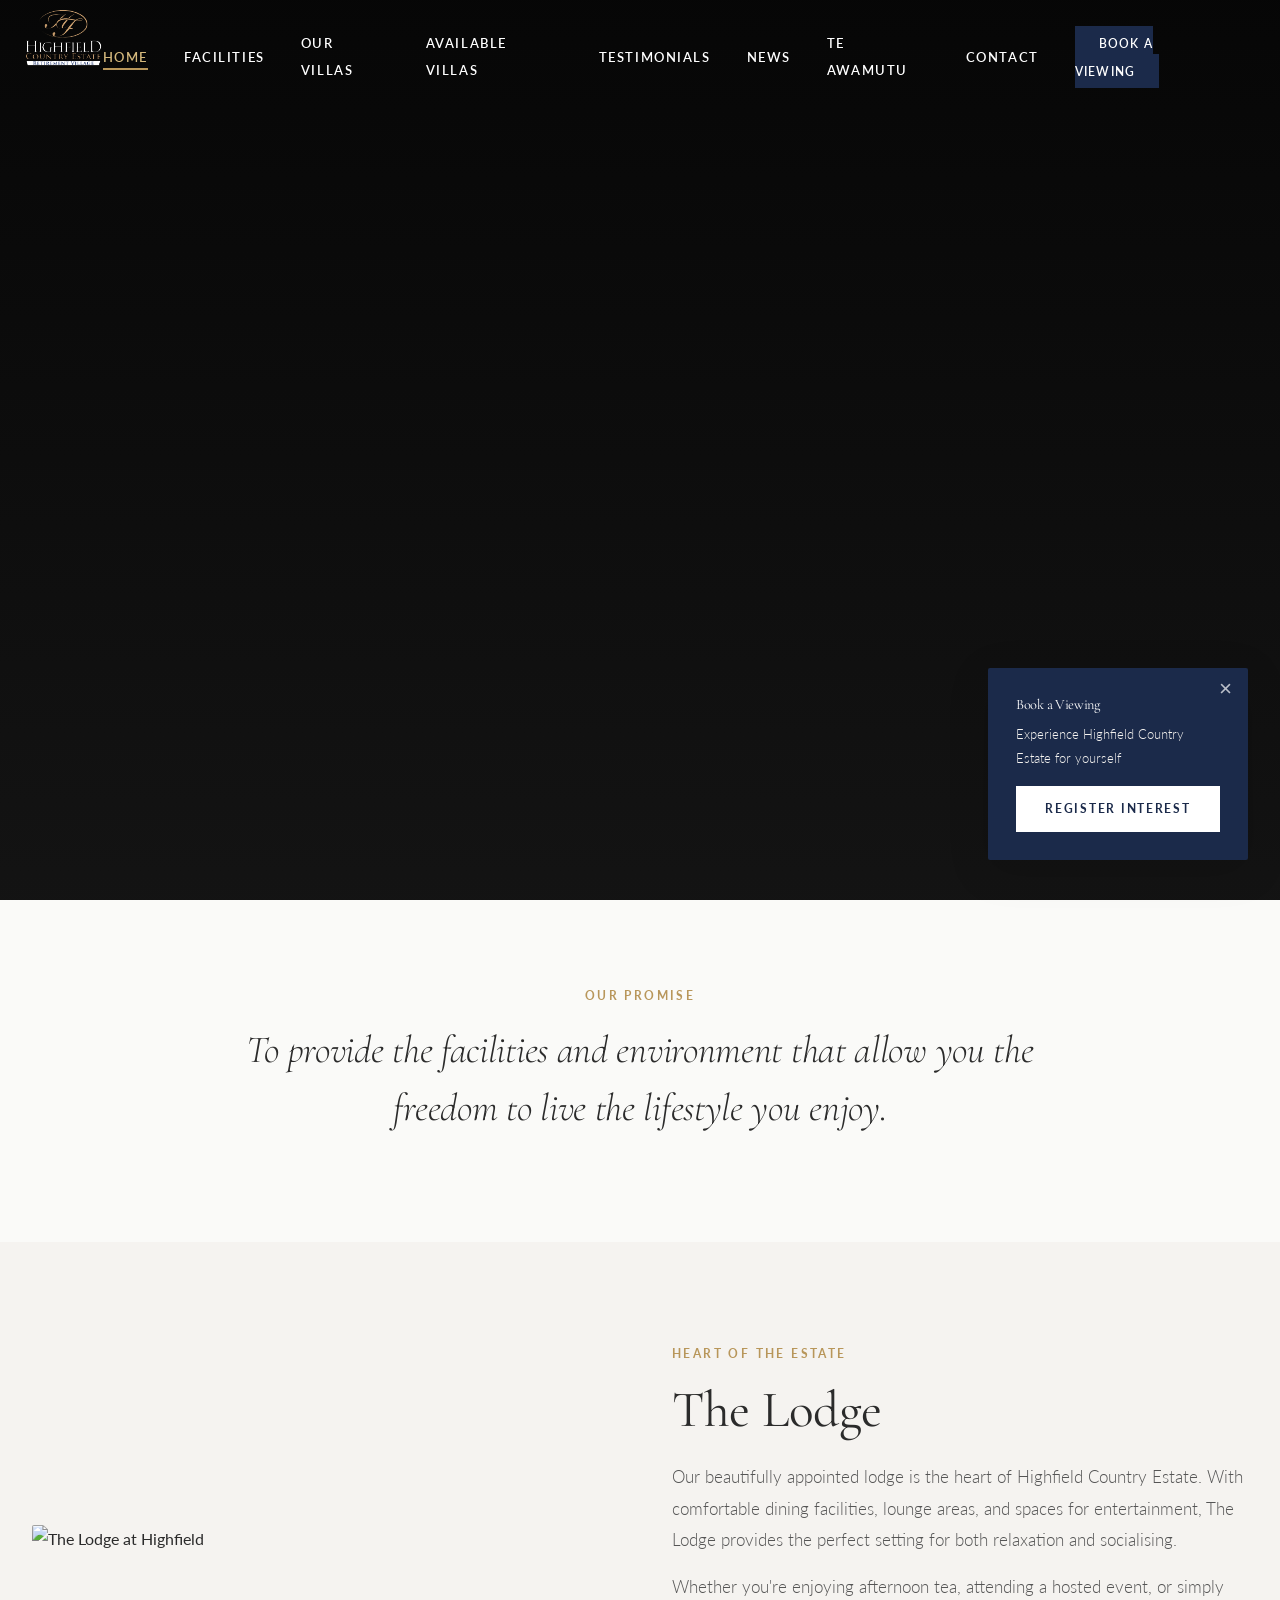
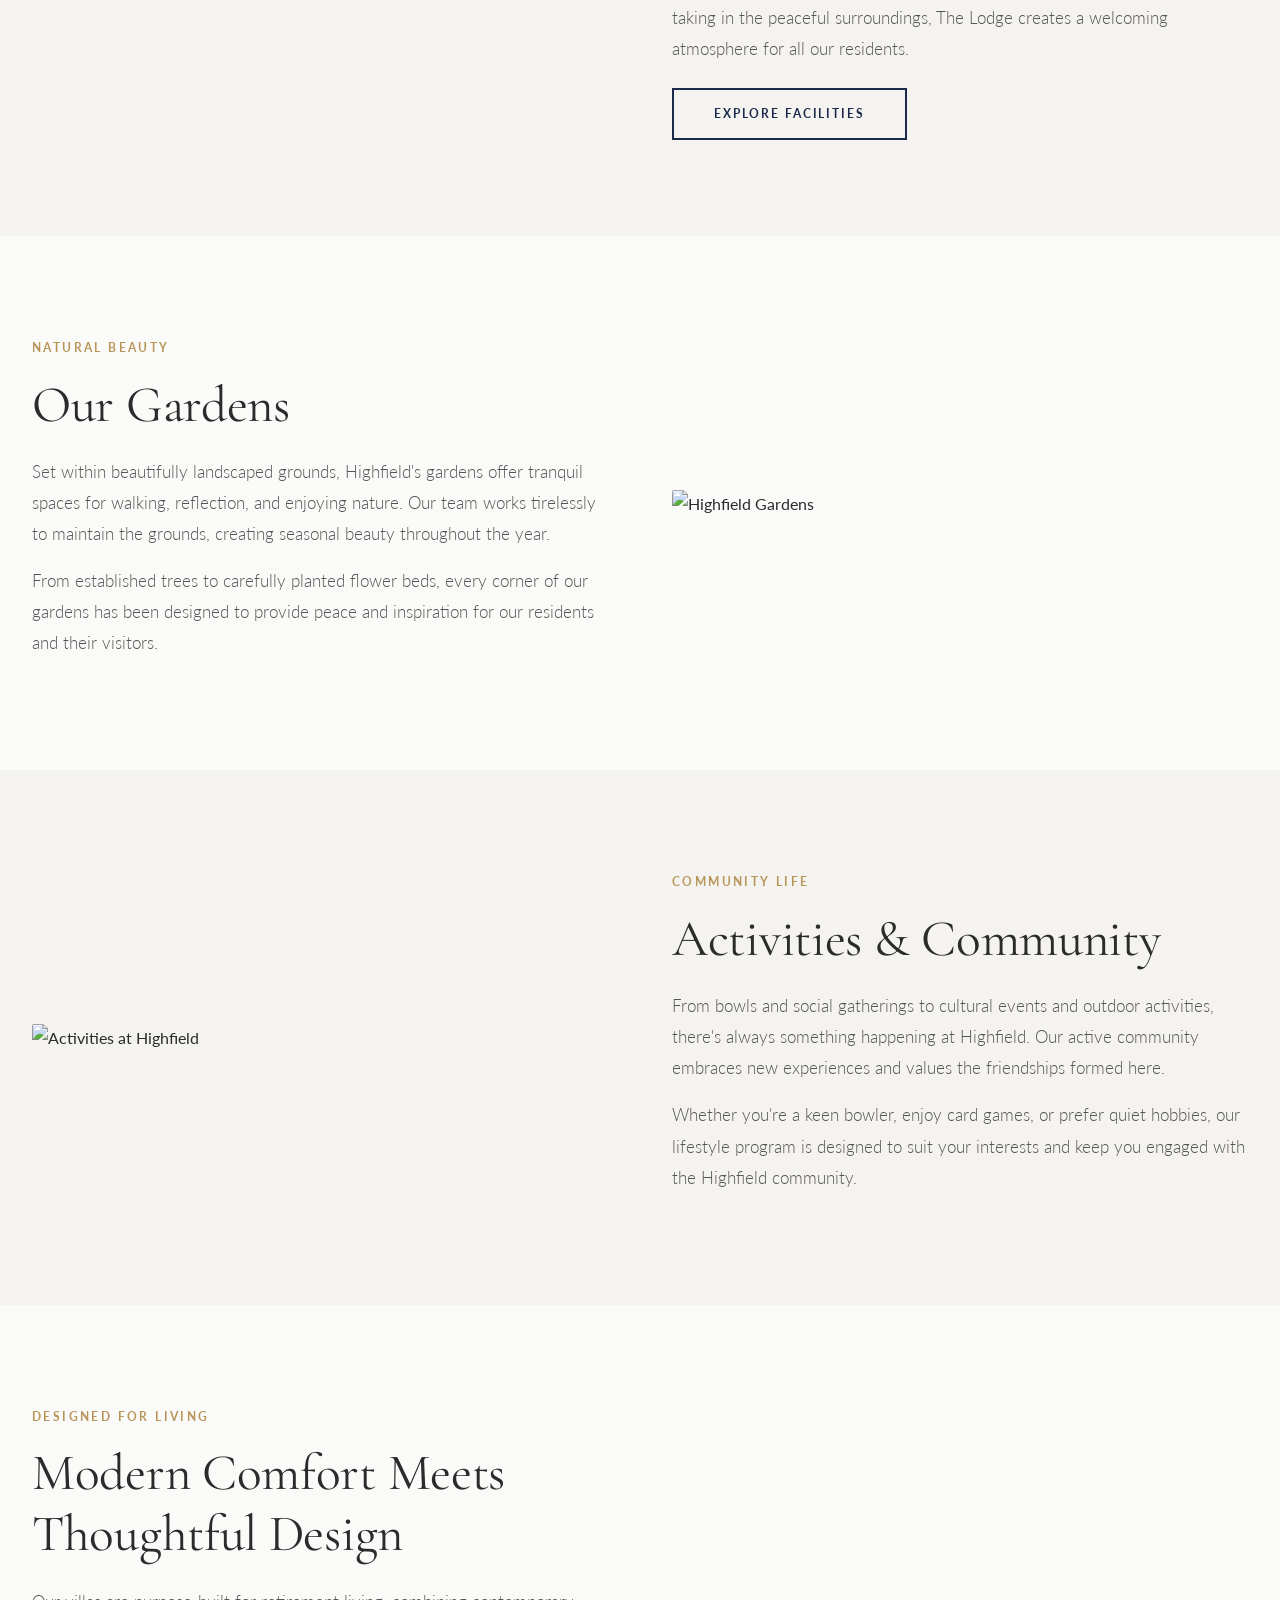
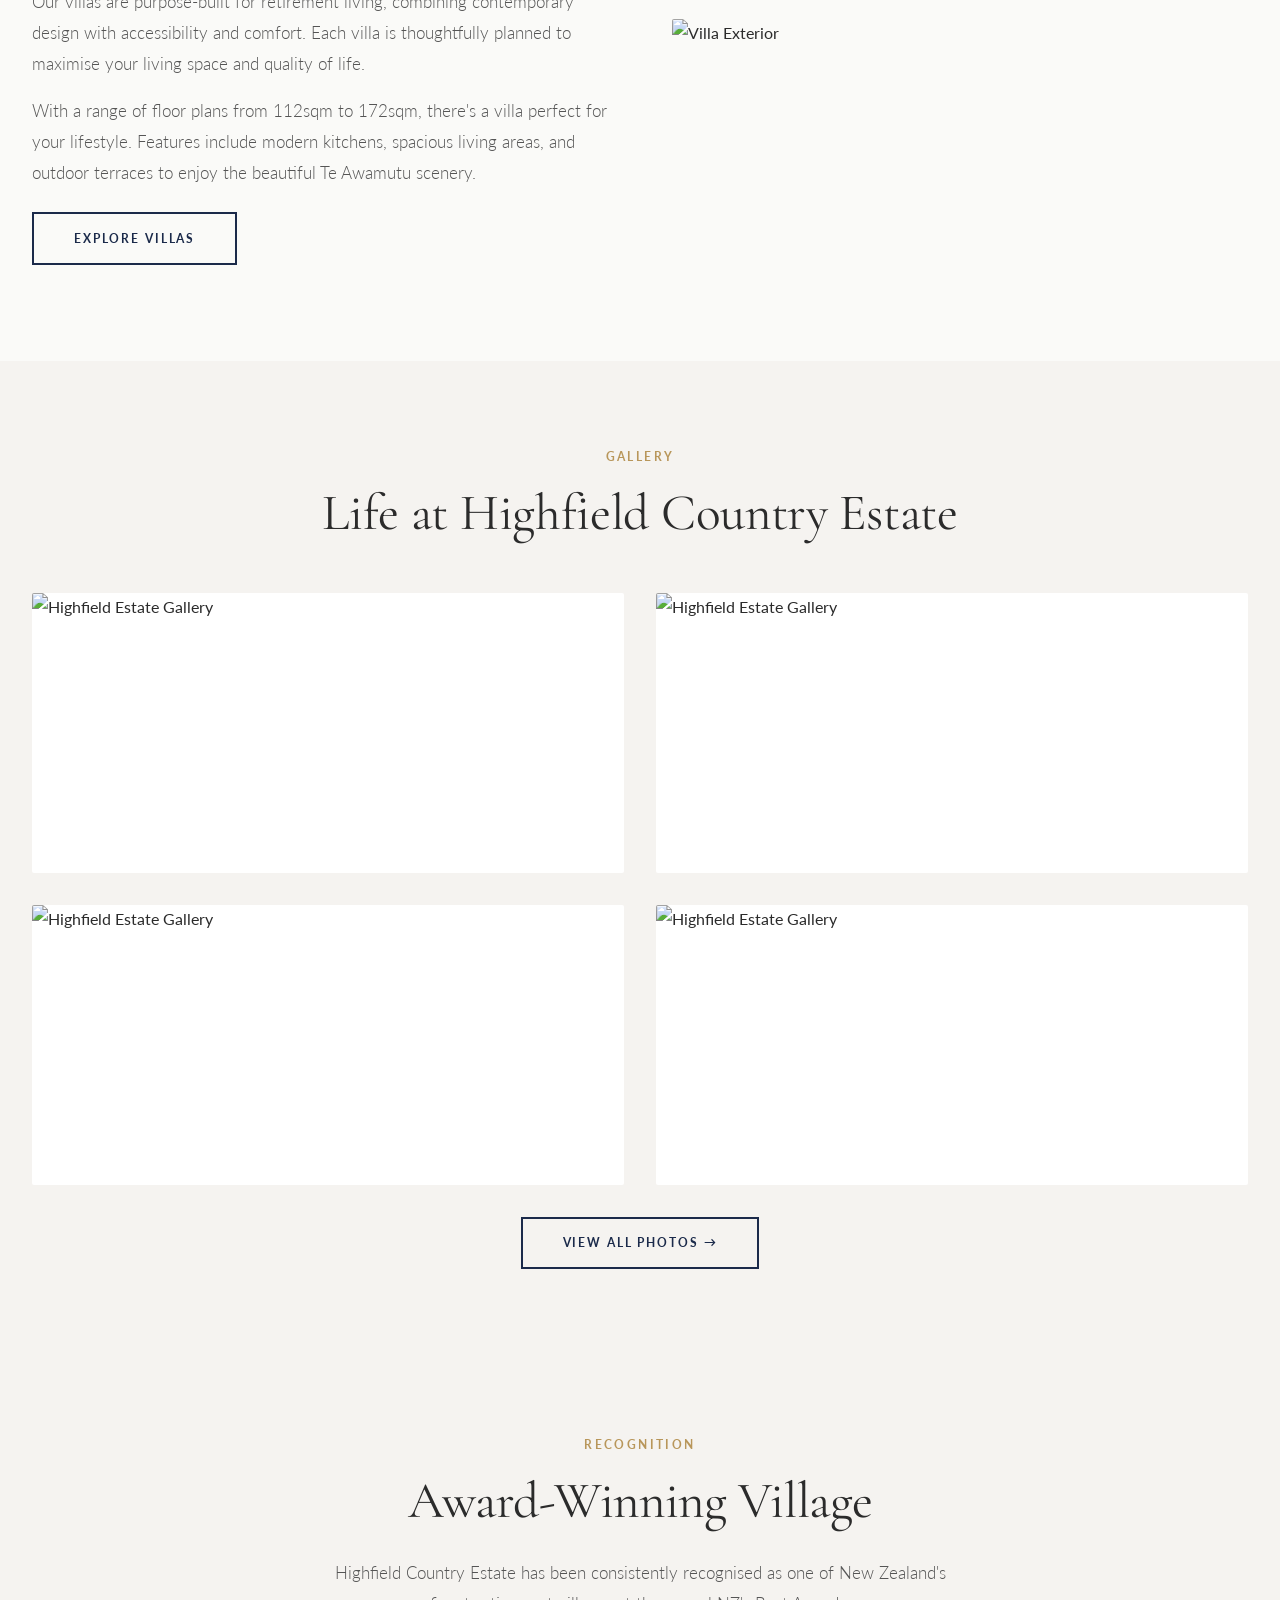
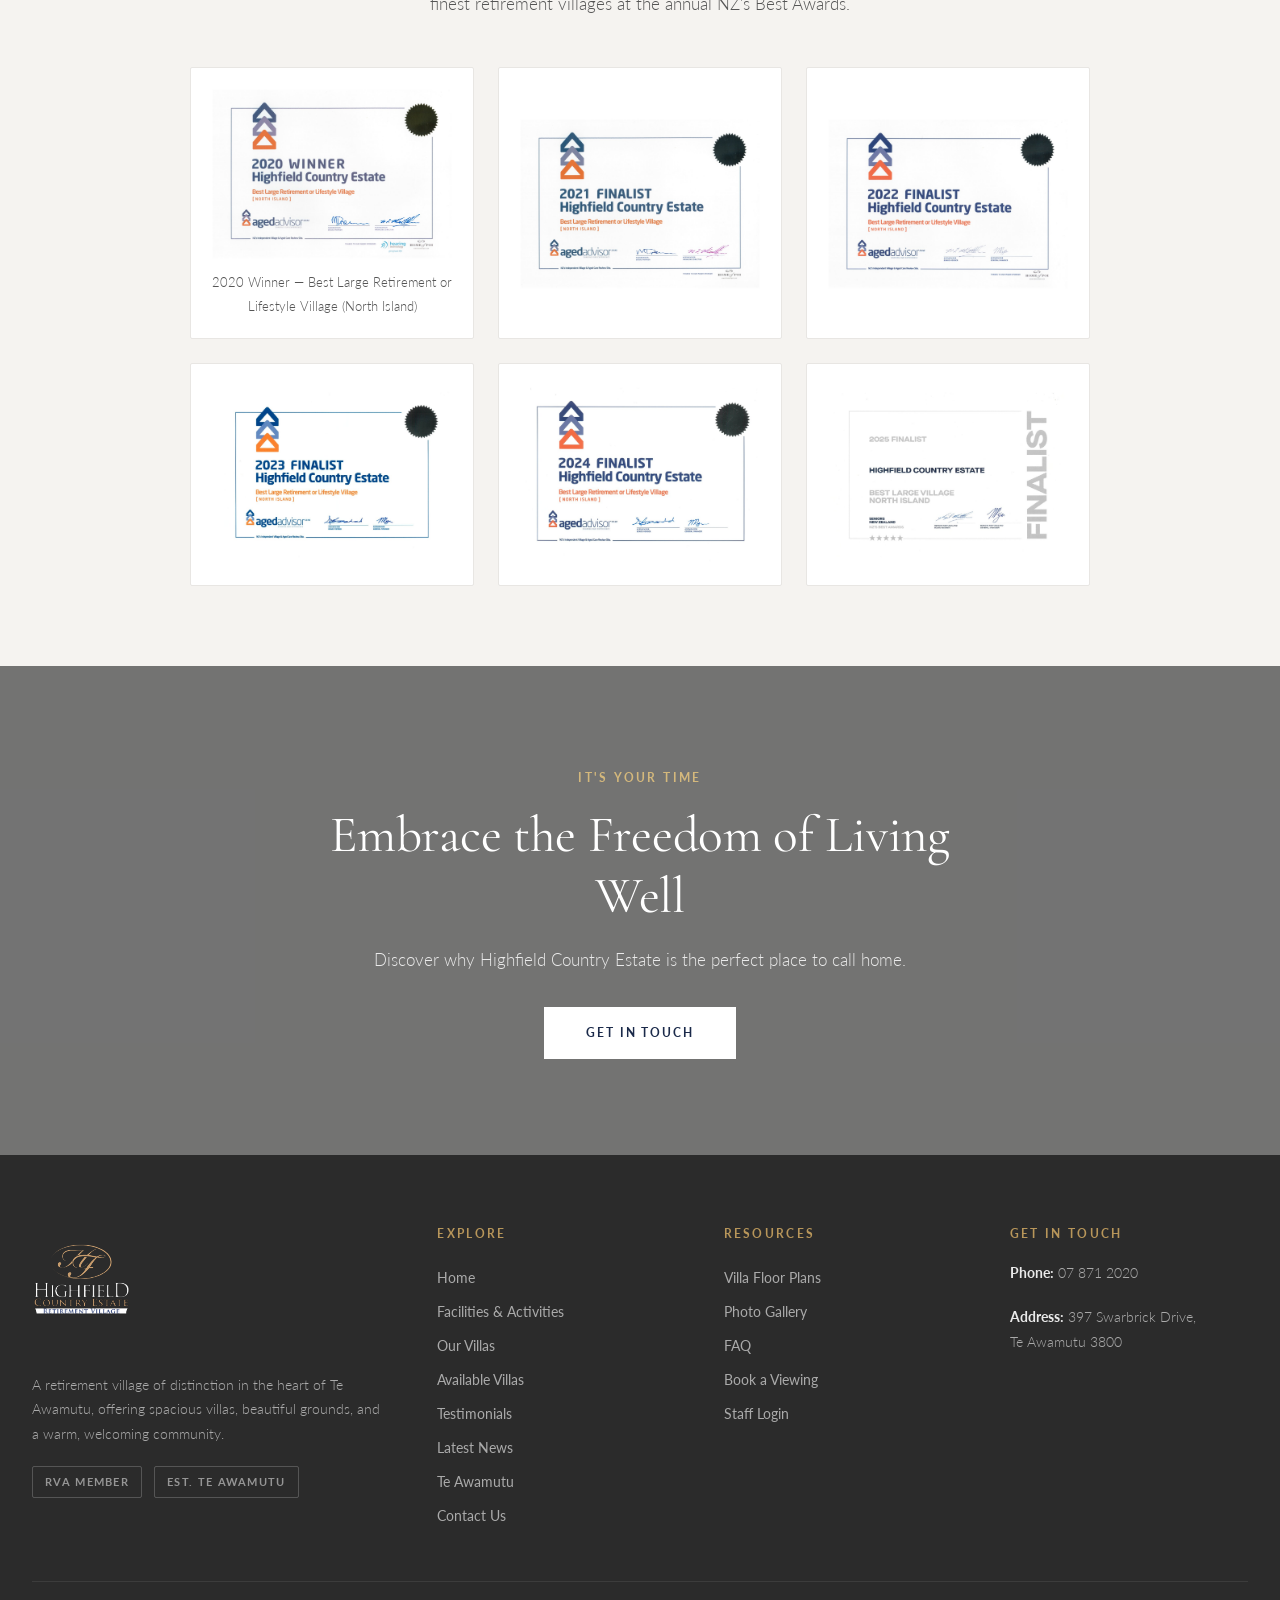
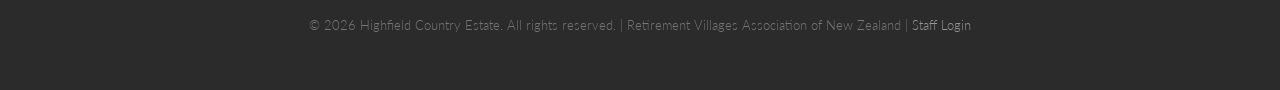
==== index.html @ c6c20c53 "Add files via upload" ====
<!DOCTYPE html>
<html lang="en">
<head>
  <meta charset="UTF-8">
  <meta name="viewport" content="width=device-width, initial-scale=1.0">
  <title>Highfield Country Estate — Retirement Living in Te Awamutu</title>
  <meta name="description" content="Discover your freedom at Highfield Country Estate, a luxurious retirement village in Te Awamutu, New Zealand.">
  <link rel="preconnect" href="https://fonts.googleapis.com">
  <link href="https://fonts.googleapis.com/css2?family=Cormorant+Garamond:ital,wght@0,300;0,400;0,500;0,600;0,700;1,300;1,400;1,500&family=Lato:wght@300;400;600;700&display=swap" rel="stylesheet">
  <link rel="stylesheet" href="css/style.css">
  <link rel="icon" type="image/png" href="https://d3e5t04pmhhh45.cloudfront.net/logos/968/dark.v20250306110235.png">
  <style>
    /* ---- Hero text: smooth fade-in at 12s ---- */
    .hero-content { opacity: 0; transform: translateY(24px); transition: opacity 1.5s ease-out, transform 1.5s ease-out; }
    .hero-content.visible { opacity: 1; transform: translateY(0); }
    /* Kill child animations so they don't override the parent fade */
    .hero h1, .hero .subtitle, .hero .section-label { animation: none !important; opacity: 1 !important; }
  </style>
</head>
<body>

  <!-- ===== HEADER ===== -->
  <header class="site-header" id="header">
    <div class="header-inner">
      <a href="index.html" class="logo">
        <img src="images/logo.svg" alt="Highfield Country Estate" style="height: 80px; width: auto; display: block; background: transparent;">
      </a>
      <button class="nav-toggle" id="navToggle" aria-label="Toggle navigation">
        <span></span><span></span><span></span>
      </button>
      <nav class="main-nav" id="mainNav">
        <ul>
          <li><a href="index.html" class="active">Home</a></li>
          <li><a href="facilities.html">Facilities</a></li>
          <li><a href="villas.html">Our Villas</a></li>
          <li><a href="available-villas.html">Available Villas</a></li>
          <li><a href="testimonials.html">Testimonials</a></li>
          <li><a href="news.html">News</a></li>
          <li><a href="te-awamutu.html">Te Awamutu</a></li>
          <li><a href="contact.html">Contact</a></li>
          <li><a href="contact.html" class="nav-cta">Book a Viewing</a></li>
        </ul>
      </nav>
    </div>
  </header>

  <!-- ===== HERO WITH VIMEO VIDEO ===== -->
  <section class="hero">
    <div class="hero-video-container">
      <iframe src="https://player.vimeo.com/video/844796980?h=5c3e5e5c5e&autoplay=1&loop=1&autopause=0&background=1&muted=1" allow="autoplay; fullscreen; picture-in-picture" allowfullscreen></iframe>
    </div>
    <div class="hero-content">
      <span class="section-label" style="color: var(--gold-light);">Te Awamutu, New Zealand</span>
      <h1 data-edit="index.heroTitle">The Freedom of Living Well</h1>
      <p class="subtitle" data-edit="index.heroTagline">Highfield Country Estate</p>
    </div>
  </section>

  <!-- ===== MISSION STATEMENT ===== -->
  <section class="section-white" style="padding: 5rem 0;">
    <div class="container-tight">
      <div class="text-center">
        <span class="section-label">Our Promise</span>
        <h2 class="section-title centered" style="font-style: italic; font-weight: 300; font-size: clamp(1.6rem, 3.5vw, 2.4rem); line-height: 1.5;" data-edit="index.heading1">
          To provide the facilities and environment that allow you the freedom to live the lifestyle you enjoy.
        </h2>
      </div>
    </div>
  </section>

  <!-- ===== THE LODGE ===== -->
  <section class="section-cream">
    <div class="container">
      <div class="feature-pair">
        <div class="feature-image">
          <img src="https://rocketspark.pictures/CF-a0fada23-c4d1-42cc-8fb0-dce01296a823/fit=cover,gravity=auto,width=800,height=600,sharpen=1.00/edc7ed4045e20cb7578a1e4f7e120535.jpg" alt="The Lodge at Highfield">
        </div>
        <div class="feature-text">
          <span class="section-label">Heart of the Estate</span>
          <h2 data-edit="index.heading2">The Lodge</h2>
          <p data-edit="index.para1">Our beautifully appointed lodge is the heart of Highfield Country Estate. With comfortable dining facilities, lounge areas, and spaces for entertainment, The Lodge provides the perfect setting for both relaxation and socialising.</p>
          <p data-edit="index.para2">Whether you're enjoying afternoon tea, attending a hosted event, or simply taking in the peaceful surroundings, The Lodge creates a welcoming atmosphere for all our residents.</p>
          <a href="facilities.html" class="btn btn-outline" style="margin-top: 0.5rem;">Explore Facilities</a>
        </div>
      </div>
    </div>
  </section>

  <!-- ===== GARDENS ===== -->
  <section class="section-white">
    <div class="container">
      <div class="feature-pair reverse">
        <div class="feature-image">
          <img src="https://rocketspark.pictures/CF-a0fada37-031a-4834-889f-451ecf7b7749/fit=cover,gravity=auto,width=800,height=600,sharpen=1.00/ab5c65bf96ad320dcb6ba3081ab6c932.jpg" alt="Highfield Gardens">
        </div>
        <div class="feature-text">
          <span class="section-label">Natural Beauty</span>
          <h2 data-edit="index.heading3">Our Gardens</h2>
          <p data-edit="index.para3">Set within beautifully landscaped grounds, Highfield's gardens offer tranquil spaces for walking, reflection, and enjoying nature. Our team works tirelessly to maintain the grounds, creating seasonal beauty throughout the year.</p>
          <p data-edit="index.para4">From established trees to carefully planted flower beds, every corner of our gardens has been designed to provide peace and inspiration for our residents and their visitors.</p>
        </div>
      </div>
    </div>
  </section>

  <!-- ===== ACTIVITIES ===== -->
  <section class="section-cream">
    <div class="container">
      <div class="feature-pair">
        <div class="feature-image">
          <img src="https://rocketspark.pictures/CF-a0fada29-d780-4fbc-a0b5-84eb070a6fa5/fit=cover,gravity=auto,width=800,height=600,sharpen=1.00/7f3175b26575e67864157240330cb873.jpg" alt="Activities at Highfield">
        </div>
        <div class="feature-text">
          <span class="section-label">Community Life</span>
          <h2 data-edit="index.heading4">Activities &amp; Community</h2>
          <p data-edit="index.para5">From bowls and social gatherings to cultural events and outdoor activities, there's always something happening at Highfield. Our active community embraces new experiences and values the friendships formed here.</p>
          <p data-edit="index.para6">Whether you're a keen bowler, enjoy card games, or prefer quiet hobbies, our lifestyle program is designed to suit your interests and keep you engaged with the Highfield community.</p>
        </div>
      </div>
    </div>
  </section>

  <!-- ===== VILLAS SHOWCASE ===== -->
  <section class="section-white">
    <div class="container">
      <div class="feature-pair reverse">
        <div class="feature-image">
          <img src="https://rocketspark.pictures/CF-a0fada14-8223-42e5-90b7-cc4ac67b92ac/fit=cover,gravity=auto,width=800,height=600,sharpen=1.00/c8ad95cf41478bdef92317811186634d.jpg" alt="Villa Exterior">
        </div>
        <div class="feature-text">
          <span class="section-label">Designed for Living</span>
          <h2 data-edit="index.heading5">Modern Comfort Meets Thoughtful Design</h2>
          <p data-edit="index.para7">Our villas are purpose-built for retirement living, combining contemporary design with accessibility and comfort. Each villa is thoughtfully planned to maximise your living space and quality of life.</p>
          <p data-edit="index.para8">With a range of floor plans from 112sqm to 172sqm, there's a villa perfect for your lifestyle. Features include modern kitchens, spacious living areas, and outdoor terraces to enjoy the beautiful Te Awamutu scenery.</p>
          <a href="villas.html" class="btn btn-outline" style="margin-top: 0.5rem;">Explore Villas</a>
        </div>
      </div>
    </div>
  </section>

  <!-- ===== GALLERY ===== -->
  <section class="section-cream">
    <div class="container">
      <div class="text-center" style="margin-bottom: 3rem;">
        <span class="section-label">Gallery</span>
        <h2 class="section-title centered" data-edit="index.heading6">Life at Highfield Country Estate</h2>
      </div>
      <div class="grid grid-2">
        <div class="grid-card">
          <img src="https://rocketspark.pictures/CF-a0fada1e-2b29-4f26-a1e4-b51cb29b3406/fit=cover,gravity=auto,width=1600,height=900,sharpen=1.00/17904c80bee8ea301909bb1b33410ad9.jpg" alt="Highfield Estate Gallery">
        </div>
        <div class="grid-card">
          <img src="https://rocketspark.pictures/CF-a0fada1f-905d-4dff-965c-179766e7de4b/fit=cover,gravity=auto,width=1600,height=900,sharpen=1.00/9078ade1f610ec90c364ad7da40259dc.jpg" alt="Highfield Estate Gallery">
        </div>
        <div class="grid-card">
          <img src="https://rocketspark.pictures/CF-a0fada21-38b5-4422-8904-c9c498edcbc9/fit=cover,gravity=auto,width=1600,height=900,sharpen=1.00/1a5025eb36b0789d0f4267bba2011afb.jpg" alt="Highfield Estate Gallery">
        </div>
        <div class="grid-card">
          <img src="https://rocketspark.pictures/CF-a0fada23-c4d1-42cc-8fb0-dce01296a823/fit=cover,gravity=auto,width=1600,height=900,sharpen=1.00/edc7ed4045e20cb7578a1e4f7e120535.jpg" alt="Highfield Estate Gallery">
        </div>
      </div>
      <div class="text-center" style="margin-top: 2rem;">
        <a href="gallery.html" class="btn btn-outline">View All Photos &rarr;</a>
      </div>
    </div>
  </section>

  <!-- ===== AWARDS ===== -->
  <section class="section-cream" style="padding: 5rem 0;">
    <div class="container">
      <div class="text-center" style="margin-bottom: 3rem;">
        <span class="section-label">Recognition</span>
        <h2 class="section-title centered" data-edit="index.heading7">Award-Winning Village</h2>
        <p style="max-width: 650px; margin: 0 auto;" data-edit="index.para9">Highfield Country Estate has been consistently recognised as one of New Zealand's finest retirement villages at the annual NZ's Best Awards.</p>
      </div>
      <div id="hf-awards" style="display: flex; flex-wrap: wrap; justify-content: center; align-items: stretch; gap: 1.5rem; max-width: 900px; margin: 0 auto;"></div>
    </div>
  </section>

  <!-- ===== CTA BANNER ===== -->
  <section class="cta-banner">
    <div class="cta-banner-bg" style="background-image: url('https://rocketspark.pictures/CF-a0fada1e-2b29-4f26-a1e4-b51cb29b3406/fit=cover,gravity=auto,width=1600,height=900,sharpen=1.00/17904c80bee8ea301909bb1b33410ad9.jpg');"></div>
    <div class="cta-banner-content">
      <span class="section-label" style="color: var(--gold-light);">It's Your Time</span>
      <h2 data-edit="index.heading8">Embrace the Freedom of Living Well</h2>
      <p data-edit="index.para10">Discover why Highfield Country Estate is the perfect place to call home.</p>
      <a href="contact.html" class="btn btn-light">Get in Touch</a>
    </div>
  </section>

  <!-- ===== FOOTER ===== -->
  <footer class="site-footer">
    <div class="container">
      <div class="footer-grid">
        <div class="footer-col">
          <div class="footer-logo">
            <a href="index.html"><img src="images/logo.svg" alt="Highfield Country Estate" style="height: 100px; width: auto; display: block; background: transparent; margin-bottom: 1rem;"></a>
          </div>
          <p data-edit="index.para11">A retirement village of distinction in the heart of Te Awamutu, offering spacious villas, beautiful grounds, and a warm, welcoming community.</p>
          <div class="footer-badges">
            <div class="footer-badge">RVA Member</div>
            <div class="footer-badge">Est. Te Awamutu</div>
          </div>
        </div>
        <div class="footer-col">
          <h4>Explore</h4>
          <a href="index.html">Home</a>
          <a href="facilities.html">Facilities &amp; Activities</a>
          <a href="villas.html">Our Villas</a>
          <a href="available-villas.html">Available Villas</a>
          <a href="testimonials.html">Testimonials</a>
          <a href="news.html">Latest News</a>
          <a href="te-awamutu.html">Te Awamutu</a>
          <a href="contact.html">Contact Us</a>
        </div>
        <div class="footer-col">
          <h4>Resources</h4>
          <a href="villas.html#floor-plans">Villa Floor Plans</a>
          <a href="gallery.html">Photo Gallery</a>
          <a href="contact.html#faq">FAQ</a>
          <a href="contact.html">Book a Viewing</a>
          <a href="staff-login.html">Staff Login</a>
        </div>
        <div class="footer-col">
          <h4>Get in Touch</h4>
          <p><strong style="color: rgba(255,255,255,0.9);">Phone:</strong> 07 871 2020</p>
          <p><strong style="color: rgba(255,255,255,0.9);">Address:</strong> 397 Swarbrick Drive,<br>Te Awamutu 3800</p>
        </div>
      </div>
      <div class="footer-bottom">
        <p>&copy; 2026 Highfield Country Estate. All rights reserved. | Retirement Villages Association of New Zealand | <a href="staff-login.html" style="color: rgba(255,255,255,0.5);">Staff Login</a></p>
      </div>
    </div>
  </footer>

  <!-- ===== STICKY SIDEBAR ===== -->
  <aside class="sticky-sidebar" id="stickySidebar">
    <button class="sidebar-close" onclick="document.getElementById('stickySidebar').style.display='none'" aria-label="Close">&times;</button>
    <h4>Book a Viewing</h4>
    <p data-edit="index.para12">Experience Highfield Country Estate for yourself</p>
    <a href="contact.html" class="btn btn-light">Register Interest</a>
  </aside>

  <script src="js/site-data.js"></script>
  <script src="js/cms.js"></script>
  <script src="https://player.vimeo.com/api/player.js"></script>
  <script>
    // Mobile nav toggle
    document.getElementById('navToggle').addEventListener('click', () => {
      document.getElementById('mainNav').classList.toggle('open');
    });

    // Reveal hero text after 12 seconds with smooth fade-in (after video logo fades)
    setTimeout(() => {
      document.querySelector('.hero-content').classList.add('visible');
    }, 12000);

    // Hero video: skip the glint at the start and slow playback for easier viewing
    (function () {
      var iframe = document.querySelector('.hero-video-container iframe');
      if (!iframe || typeof Vimeo === 'undefined') return;
      var player = new Vimeo.Player(iframe);
      var SKIP_TO = 3; // seconds — jumps past the glint at the start

      player.ready().then(function () {
        player.setCurrentTime(SKIP_TO).catch(function () {});
        // Slow the video down so scenes linger longer (0.7x speed)
        player.setPlaybackRate(0.7).catch(function () {});
      });

      // When the video loops back to the start, skip the glint again
      player.on('timeupdate', function (data) {
        if (data.seconds < SKIP_TO - 0.3) {
          player.setCurrentTime(SKIP_TO).catch(function () {});
        }
      });
    })();
  </script>
</body>
</html>
---- css/style.css ----
/* ====================================
   HIGHFIELD COUNTRY ESTATE
   Sanderson Group Aesthetic — Complete
   ==================================== */

@import url('https://fonts.googleapis.com/css2?family=Cormorant+Garamond:ital,wght@0,300;0,400;0,500;0,600;0,700;1,300;1,400;1,500&family=Lato:wght@300;400;600;700&display=swap');

/* ====================================
   ROOT VARIABLES
   ==================================== */
:root {
  /* Palette */
  --primary-green: #1B2A4A;
  --dark-green: #132038;
  --accent-green: #2C4070;
  --cream: #F5F3F0;
  --cream-dark: #E8E4DF;
  --off-white: #FAFAF8;
  --text-dark: #2B2B2B;
  --text-mid: #555;
  --text-light: #FFFFFF;
  --border-light: #E8E6E3;
  --gold: #B8965A;
  --gold-light: #D4B87C;

  /* Typography */
  --font-serif: 'Cormorant Garamond', Georgia, serif;
  --font-sans: 'Lato', 'Helvetica Neue', sans-serif;

  /* Spacing */
  --spacing-xs: 0.5rem;
  --spacing-sm: 1rem;
  --spacing-md: 2rem;
  --spacing-lg: 3rem;
  --spacing-xl: 4rem;
  --spacing-xxl: 6rem;

  /* Transitions */
  --transition: all 0.4s cubic-bezier(0.4, 0, 0.2, 1);
  --transition-fade: opacity 0.6s ease-out;
}

/* ====================================
   GLOBAL RESET
   ==================================== */
*, *::before, *::after {
  margin: 0;
  padding: 0;
  box-sizing: border-box;
}

html {
  scroll-behavior: smooth;
  font-size: 16px;
}

body {
  font-family: var(--font-sans);
  color: var(--text-dark);
  background-color: var(--off-white);
  line-height: 1.7;
  -webkit-font-smoothing: antialiased;
  -moz-osx-font-smoothing: grayscale;
  overflow-x: hidden;
}

img {
  max-width: 100%;
  height: auto;
  display: block;
}

/* ====================================
   TYPOGRAPHY
   ==================================== */
h1, h2, h3, h4, h5, h6 {
  font-family: var(--font-serif);
  font-weight: 400;
  line-height: 1.2;
  letter-spacing: -0.3px;
  color: var(--text-dark);
}

h1 { font-size: clamp(2.8rem, 7vw, 4.5rem); margin-bottom: 1rem; }
h2 { font-size: clamp(2rem, 5vw, 3.2rem); margin-bottom: 1rem; }
h3 { font-size: clamp(1.4rem, 3vw, 1.8rem); margin-bottom: 0.75rem; }
h4 { font-size: 1.1rem; margin-bottom: 0.5rem; }

p {
  font-size: 1.05rem;
  line-height: 1.85;
  margin-bottom: 1.25rem;
  font-weight: 300;
  color: var(--text-mid);
}

a {
  color: var(--primary-green);
  text-decoration: none;
  transition: var(--transition);
}

a:hover { opacity: 0.75; }

ul { list-style: none; }

/* ====================================
   LAYOUT
   ==================================== */
.container {
  max-width: 1300px;
  margin: 0 auto;
  padding: 0 2rem;
}

.container-tight {
  max-width: 860px;
  margin: 0 auto;
  padding: 0 2rem;
}

.text-center { text-align: center; }

/* ====================================
   SECTION LABELS & TITLES
   ==================================== */
.section-label {
  display: inline-block;
  font-family: var(--font-sans);
  font-size: 0.75rem;
  font-weight: 700;
  text-transform: uppercase;
  letter-spacing: 0.2em;
  color: var(--gold);
  margin-bottom: 1rem;
}

.section-title {
  font-family: var(--font-serif);
  font-weight: 400;
  line-height: 1.2;
  margin-bottom: 1.5rem;
}

.section-title.centered {
  text-align: center;
}

/* ====================================
   SECTION BACKGROUNDS
   ==================================== */
.section-white {
  background-color: var(--off-white);
  padding: 5rem 0;
}

.section-cream {
  background-color: var(--cream);
  padding: 5rem 0;
}

.section-green {
  background-color: var(--primary-green);
  padding: 5rem 0;
  color: var(--text-light);
}

.section-green h1, .section-green h2, .section-green h3, .section-green h4 {
  color: var(--text-light);
}

.section-green p { color: var(--cream); }

/* Legacy section classes */
.section { padding: var(--spacing-xxl) 0; }
.bg-green { background-color: var(--primary-green); color: var(--text-light); }
.bg-green h1, .bg-green h2, .bg-green h3 { color: var(--text-light); }
.bg-green p, .bg-green a { color: var(--cream); }
.bg-cream { background-color: var(--cream); }
.bg-white { background-color: var(--off-white); }

/* ====================================
   HEADER & NAVIGATION
   ==================================== */
.site-header {
  position: absolute;
  top: 0;
  left: 0;
  right: 0;
  z-index: 1000;
  background: transparent;
  border: none;
  outline: none;
  box-shadow: none;
}

.header-inner {
  max-width: 1400px;
  margin: 0 auto;
  display: flex;
  justify-content: space-between;
  align-items: flex-start;
  padding: 1rem 2.5rem;
}

/* Logo */
.site-header .logo {
  display: flex;
  align-items: center;
  gap: 0.75rem;
  text-decoration: none;
  max-width: none;
  margin-top: -1rem;
  margin-left: -1rem;
}

.site-header .logo-icon {
  width: 48px;
  height: 48px;
  object-fit: contain;
}

/* Header logo image: white on transparent header over dark hero */
.site-header .logo img {
  height: 150px;
  width: auto;
  display: block;
  background: transparent;
}

.logo-text h2 {
  font-family: var(--font-serif);
  font-size: 1.5rem;
  font-weight: 500;
  color: var(--text-dark);
  margin-bottom: 0;
  line-height: 1.1;
  letter-spacing: 0.5px;
}

.logo-text h2 {
  color: var(--text-dark);
}

.logo-text span {
  font-family: var(--font-sans);
  font-size: 0.65rem;
  font-weight: 600;
  text-transform: uppercase;
  letter-spacing: 0.25em;
  color: var(--gold);
}

/* Main Nav */
.main-nav {
  padding-top: 0.75rem;
}

.main-nav ul {
  display: flex;
  align-items: center;
  gap: 2.25rem;
  list-style: none;
}

.main-nav a {
  font-family: var(--font-sans);
  font-size: 0.82rem;
  font-weight: 600;
  text-transform: uppercase;
  letter-spacing: 0.12em;
  color: #fff;
  position: relative;
  padding-bottom: 2px;
}

.main-nav a::after {
  content: '';
  position: absolute;
  bottom: -3px;
  left: 0;
  width: 0;
  height: 1.5px;
  background: var(--gold);
  transition: width 0.3s ease;
}

.main-nav a:hover::after,
.main-nav a.active::after {
  width: 100%;
}

.main-nav a:hover { opacity: 1; color: var(--gold-light); }
.main-nav a.active { color: var(--gold-light); }

/* Nav CTA Button */
.nav-cta {
  background: var(--primary-green) !important;
  color: var(--text-light) !important;
  padding: 0.6rem 1.5rem !important;
  border-radius: 0 !important;
  letter-spacing: 0.1em !important;
  font-size: 0.75rem !important;
  transition: background 0.3s ease !important;
}

.nav-cta::after { display: none !important; }

.nav-cta:hover {
  background: var(--dark-green) !important;
  opacity: 1 !important;
}

/* Mobile Nav Toggle */
.nav-toggle {
  display: none;
  flex-direction: column;
  gap: 5px;
  background: none;
  border: none;
  cursor: pointer;
  padding: 4px;
  z-index: 1001;
}

.nav-toggle span {
  width: 22px;
  height: 2px;
  background: #fff;
  transition: var(--transition);
  display: block;
}

@media (max-width: 968px) {
  .nav-toggle { display: flex; }

  .main-nav {
    position: fixed;
    top: 0;
    right: 0;
    width: 100%;
    height: 100vh;
    background: rgba(255,255,255,0.98);
    backdrop-filter: blur(20px);
    transform: translateX(100%);
    transition: transform 0.4s cubic-bezier(0.4, 0, 0.2, 1);
    display: flex;
    align-items: center;
    justify-content: center;
  }

  .main-nav.open { transform: translateX(0); }

  .main-nav ul {
    flex-direction: column;
    gap: 2rem;
    text-align: center;
  }

  .main-nav a { font-size: 1.2rem; }

  .header-inner { padding: 1rem 1.5rem; }
}

/* ====================================
   HERO SECTION
   ==================================== */
.hero {
  position: relative;
  height: 100vh;
  min-height: 600px;
  background: #000;
  display: flex;
  align-items: center;
  justify-content: center;
  overflow: hidden;
  margin: 0;
  padding: 0;
  border: none;
  outline: none;
}

.hero-bg {
  position: absolute;
  inset: 0;
  background-size: cover;
  background-position: center;
  background-repeat: no-repeat;
}

.hero-bg::after {
  content: '';
  position: absolute;
  inset: 0;
  background: linear-gradient(
    to bottom,
    rgba(43, 43, 43, 0.25) 0%,
    rgba(43, 43, 43, 0.50) 100%
  );
}

.hero-content {
  position: relative;
  z-index: 10;
  text-align: center;
  color: var(--text-light);
  max-width: 900px;
  padding: 2rem;
}

.hero h1 {
  color: var(--text-light);
  font-size: clamp(2.8rem, 8vw, 5rem);
  margin-bottom: 0.75rem;
  animation: fadeInUp 0.8s ease-out 0.3s backwards;
}

.hero .subtitle {
  font-family: var(--font-sans);
  font-size: clamp(1.1rem, 2.5vw, 1.6rem);
  color: rgba(255,255,255,0.85);
  font-weight: 300;
  letter-spacing: 0.03em;
  animation: fadeInUp 0.8s ease-out 0.5s backwards;
}

.hero-tagline {
  font-family: var(--font-sans);
  font-size: clamp(1rem, 2vw, 1.3rem);
  color: rgba(255,255,255,0.8) !important;
  font-weight: 300;
  max-width: 600px;
  margin: 0.75rem auto 0;
}

/* Page hero (shorter, for subpages) */
.page-hero {
  height: 60vh;
  min-height: 420px;
}

.page-hero .section-label {
  color: var(--gold-light);
}

/* Hero video (homepage) */
.hero-video-container {
  position: absolute;
  inset: 0;
  z-index: 2;
}

.hero-video-container iframe {
  position: absolute;
  top: 50%;
  left: 50%;
  transform: translate(-50%, -50%);
  width: 177.78vh; /* 16:9 aspect ratio */
  height: 100vh;
  min-width: 100%;
  min-height: 100%;
  border: none;
}

.hero-video-container::after {
  content: '';
  position: absolute;
  inset: 0;
  background: linear-gradient(
    to bottom,
    rgba(43, 43, 43, 0.15) 0%,
    rgba(43, 43, 43, 0.45) 100%
  );
  pointer-events: none;
}

/* ====================================
   FEATURE SECTIONS (Image + Text pairs)
   ==================================== */
.feature-pair {
  display: grid;
  grid-template-columns: 1fr 1fr;
  gap: 4rem;
  align-items: center;
  margin-bottom: 4rem;
}

.feature-pair:last-child { margin-bottom: 0; }

.feature-pair.reverse .feature-image { order: 2; }
.feature-pair.reverse .feature-text { order: 1; }

.feature-image {
  position: relative;
  overflow: hidden;
  border-radius: 2px;
}

.feature-image img {
  width: 100%;
  height: auto;
  display: block;
  transition: transform 0.7s ease;
}

.feature-pair:hover .feature-image img {
  transform: scale(1.03);
}

.feature-text { padding: 1rem 0; }
.feature-text h2 { margin-bottom: 1.25rem; }
.feature-text p { margin-bottom: 1rem; }

@media (max-width: 968px) {
  .feature-pair {
    grid-template-columns: 1fr;
    gap: 2rem;
  }
  .feature-pair.reverse .feature-image,
  .feature-pair.reverse .feature-text { order: initial; }
}

/* ====================================
   GRID SYSTEM
   ==================================== */
.grid {
  display: grid;
  gap: 2rem;
}

.grid-2 { grid-template-columns: repeat(2, 1fr); }
.grid-3 { grid-template-columns: repeat(3, 1fr); }
.grid-4 { grid-template-columns: repeat(4, 1fr); }

.grid-card {
  background: white;
  border-radius: 2px;
  overflow: hidden;
  transition: transform 0.4s ease, box-shadow 0.4s ease;
}

.grid-card:hover {
  transform: translateY(-4px);
  box-shadow: 0 12px 40px rgba(0,0,0,0.08);
}

.grid-card img {
  width: 100%;
  height: 280px;
  object-fit: cover;
  transition: transform 0.6s ease;
}

.grid-card:hover img { transform: scale(1.04); }

.grid-card-content {
  padding: 1.5rem;
}

.grid-card h3 { font-size: 1.2rem; margin-bottom: 0.5rem; }
.grid-card p { font-size: 0.95rem; color: var(--text-mid); margin-bottom: 0; }

@media (max-width: 968px) {
  .grid-3, .grid-4 { grid-template-columns: repeat(2, 1fr); }
}

@media (max-width: 600px) {
  .grid-2, .grid-3, .grid-4 { grid-template-columns: 1fr; }
}

/* ====================================
   BUTTONS
   ==================================== */
.btn {
  display: inline-block;
  padding: 0.85rem 2.5rem;
  font-family: var(--font-sans);
  font-size: 0.78rem;
  font-weight: 700;
  text-transform: uppercase;
  letter-spacing: 0.15em;
  border: 2px solid var(--primary-green);
  background: var(--primary-green);
  color: var(--text-light);
  cursor: pointer;
  transition: var(--transition);
  text-decoration: none;
  border-radius: 0;
  text-align: center;
}

.btn:hover {
  background: var(--dark-green);
  border-color: var(--dark-green);
  opacity: 1;
}

.btn-primary {
  background: var(--primary-green);
  border-color: var(--primary-green);
  color: var(--text-light);
}

.btn-primary:hover {
  background: var(--dark-green);
  border-color: var(--dark-green);
}

.btn-outline {
  background: transparent;
  color: var(--primary-green);
}

.btn-outline:hover {
  background: var(--primary-green);
  color: var(--text-light);
}

.btn-light {
  background: var(--text-light);
  color: var(--primary-green);
  border-color: var(--text-light);
}

.btn-light:hover {
  background: var(--cream);
  border-color: var(--cream);
  opacity: 1;
}

/* ====================================
   CTA BLOCKS
   ==================================== */
.cta-block {
  text-align: center;
  padding: 4rem 2rem;
  background: var(--primary-green);
  border-radius: 2px;
}

.cta-block h2 { color: var(--text-light); margin-bottom: 1.25rem; }
.cta-block p { color: var(--cream); margin-bottom: 2rem; font-size: 1.15rem; }

/* Full-width CTA Banner with background image */
.cta-banner {
  position: relative;
  padding: 6rem 2rem;
  overflow: hidden;
  text-align: center;
}

.cta-banner-bg {
  position: absolute;
  inset: 0;
  background-size: cover;
  background-position: center;
}

.cta-banner-bg::after {
  content: '';
  position: absolute;
  inset: 0;
  background: rgba(43, 43, 43, 0.65);
}

.cta-banner-content {
  position: relative;
  z-index: 2;
  max-width: 700px;
  margin: 0 auto;
}

.cta-banner-content h2 { color: var(--text-light); margin-bottom: 1rem; }
.cta-banner-content p { color: rgba(255,255,255,0.85); margin-bottom: 2rem; }

/* ====================================
   TESTIMONIALS
   ==================================== */
.testimonial {
  background: var(--cream);
  padding: 4rem 3rem;
  border-radius: 2px;
  text-align: center;
  margin-bottom: 3rem;
}

.testimonial-quote {
  font-family: var(--font-serif);
  font-size: clamp(1.4rem, 3.5vw, 2rem);
  font-weight: 400;
  font-style: italic;
  color: var(--text-dark);
  margin-bottom: 1.5rem;
  line-height: 1.5;
}

.testimonial-card {
  background: var(--cream);
  padding: 3rem;
  border-radius: 2px;
  border-left: 3px solid var(--gold);
}

.testimonial-card blockquote {
  font-family: var(--font-serif);
  font-size: 1.2rem;
  font-style: italic;
  color: var(--text-dark);
  line-height: 1.7;
  margin-bottom: 1.25rem;
}

.testimonial-author {
  font-family: var(--font-sans);
  font-weight: 700;
  color: var(--primary-green);
  font-size: 0.8rem;
  text-transform: uppercase;
  letter-spacing: 0.15em;
}

/* ====================================
   TEAM GRID
   ==================================== */
.team-grid {
  display: grid;
  grid-template-columns: repeat(auto-fill, minmax(180px, 1fr));
  gap: 2.5rem;
  margin-top: 3rem;
}

.team-member {
  text-align: center;
}

.team-photo {
  width: 140px;
  height: 140px;
  border-radius: 50%;
  overflow: hidden;
  margin: 0 auto 1rem;
  background: var(--border-light);
}

.team-member h3 {
  font-size: 1.05rem;
  margin-bottom: 0.25rem;
}

.team-member p {
  font-size: 0.82rem;
  color: var(--primary-green);
  font-weight: 600;
  text-transform: uppercase;
  letter-spacing: 0.1em;
}

.team-member:hover .team-photo {
  transform: scale(1.05);
  transition: transform 0.3s ease;
}

.team-bio {
  max-height: 0;
  overflow: hidden;
  transition: max-height 0.5s ease, padding 0.5s ease;
  text-align: left;
  padding: 0 0.5rem;
}

.team-member.expanded .team-bio {
  max-height: 300px;
  padding: 1rem 0.5rem;
}

.team-bio p {
  font-size: 0.85rem;
  font-weight: 400;
  text-transform: none;
  letter-spacing: normal;
  color: var(--text-mid);
  line-height: 1.6;
  margin-bottom: 0.5rem;
}

.team-bio .team-funfact {
  color: var(--primary-green);
  font-style: italic;
  font-size: 0.82rem;
}

/* ====================================
   CONTACT
   ==================================== */
.contact-grid {
  display: grid;
  grid-template-columns: 1fr 1fr;
  gap: 4rem;
  align-items: start;
}

.contact-info-item {
  display: flex;
  gap: 1rem;
  margin-bottom: 1.75rem;
  align-items: flex-start;
}

.contact-icon {
  width: 48px;
  height: 48px;
  display: flex;
  align-items: center;
  justify-content: center;
  background: var(--cream);
  border-radius: 50%;
  font-size: 1.2rem;
  flex-shrink: 0;
}

.contact-info-item h4 {
  font-family: var(--font-sans);
  font-size: 0.8rem;
  font-weight: 700;
  text-transform: uppercase;
  letter-spacing: 0.1em;
  color: var(--text-dark);
  margin-bottom: 0.25rem;
}

.contact-info-item p {
  font-size: 0.95rem;
  margin-bottom: 0;
}

/* Contact Form */
.contact-form {
  background: var(--cream);
  padding: 2.5rem;
  border-radius: 2px;
}

.form-group {
  margin-bottom: 1.5rem;
}

.form-group label {
  display: block;
  margin-bottom: 0.5rem;
  font-family: var(--font-sans);
  font-weight: 600;
  font-size: 0.82rem;
  text-transform: uppercase;
  letter-spacing: 0.08em;
  color: var(--text-dark);
}

.form-group input,
.form-group textarea,
.form-group select {
  width: 100%;
  padding: 0.85rem 1rem;
  border: 1px solid var(--border-light);
  border-radius: 2px;
  font-family: var(--font-sans);
  font-size: 1rem;
  background: white;
  transition: border-color 0.3s ease, box-shadow 0.3s ease;
  color: var(--text-dark);
}

.form-group input:focus,
.form-group textarea:focus,
.form-group select:focus {
  outline: none;
  border-color: var(--primary-green);
  box-shadow: 0 0 0 3px rgba(93, 107, 79, 0.1);
}

.form-group textarea {
  resize: vertical;
  min-height: 140px;
}

@media (max-width: 768px) {
  .contact-grid {
    grid-template-columns: 1fr;
    gap: 2rem;
  }
}

/* ====================================
   FAQ ACCORDION
   ==================================== */
.faq-list {
  max-width: 800px;
  margin: 3rem auto 0;
}

.faq-item {
  border-bottom: 1px solid var(--border-light);
}

.faq-item:first-child {
  border-top: 1px solid var(--border-light);
}

.faq-question {
  display: flex;
  justify-content: space-between;
  align-items: center;
  width: 100%;
  padding: 1.5rem 0;
  background: none;
  border: none;
  cursor: pointer;
  text-align: left;
  font-family: var(--font-sans);
  font-size: 1.05rem;
  font-weight: 500;
  color: var(--text-dark);
  transition: color 0.3s ease;
}

.faq-question::after {
  content: '+';
  font-size: 1.4rem;
  font-weight: 300;
  color: var(--gold);
  transition: transform 0.3s ease;
  flex-shrink: 0;
  margin-left: 1rem;
}

.faq-item.active .faq-question::after {
  content: '−';
}

.faq-question:hover { color: var(--primary-green); }

.faq-answer {
  max-height: 0;
  overflow: hidden;
  transition: max-height 0.4s ease;
}

.faq-answer-inner {
  padding-bottom: 1.5rem;
}

.faq-answer-inner p {
  font-size: 0.95rem;
  line-height: 1.8;
  color: var(--text-mid);
}

/* ====================================
   VIDEO EMBED
   ==================================== */
.video-container {
  position: relative;
  width: 100%;
  padding-bottom: 56.25%;
  height: 0;
  overflow: hidden;
  border-radius: 2px;
}

.video-container iframe {
  position: absolute;
  top: 0;
  left: 0;
  width: 100%;
  height: 100%;
  border: none;
}

/* ====================================
   FOOTER
   ==================================== */
.site-footer {
  background: var(--text-dark);
  color: rgba(255,255,255,0.7);
  padding: 4.5rem 0 2rem;
}

.footer-grid {
  display: grid;
  grid-template-columns: 1.5fr 1fr 1fr 1fr;
  gap: 3rem;
  margin-bottom: 3rem;
}

.footer-logo {
  display: flex;
  align-items: center;
  gap: 0.75rem;
  margin-bottom: 1.25rem;
}

.footer-logo span {
  font-family: var(--font-serif);
  font-size: 1.2rem;
  color: white;
  font-weight: 500;
}

.footer-col p {
  font-size: 0.9rem;
  color: rgba(255,255,255,0.6);
  line-height: 1.7;
}

.footer-col h4 {
  font-family: var(--font-sans);
  font-size: 0.72rem;
  font-weight: 700;
  text-transform: uppercase;
  letter-spacing: 0.2em;
  color: var(--gold);
  margin-bottom: 1.25rem;
}

.footer-col a {
  display: block;
  font-size: 0.9rem;
  color: rgba(255,255,255,0.6);
  padding: 0.3rem 0;
  transition: color 0.3s ease;
}

.footer-col a:hover {
  color: white;
  opacity: 1;
}

.footer-badges {
  display: flex;
  gap: 0.75rem;
  margin-top: 1.25rem;
}

.footer-badge {
  font-size: 0.68rem;
  font-weight: 700;
  text-transform: uppercase;
  letter-spacing: 0.12em;
  padding: 0.35rem 0.75rem;
  border: 1px solid rgba(255,255,255,0.2);
  color: rgba(255,255,255,0.5);
  border-radius: 2px;
}

.footer-bottom {
  border-top: 1px solid rgba(255,255,255,0.08);
  padding-top: 2rem;
  text-align: center;
}

.footer-bottom p {
  font-size: 0.8rem;
  color: rgba(255,255,255,0.35);
}

@media (max-width: 968px) {
  .footer-grid {
    grid-template-columns: 1fr 1fr;
    gap: 2rem;
  }
}

@media (max-width: 600px) {
  .footer-grid { grid-template-columns: 1fr; }
}

/* Legacy footer (for backwards compatibility) */
footer:not(.site-footer) {
  background: var(--text-dark);
  color: var(--text-light);
  padding: 4rem 0 2rem;
}

.footer-content {
  display: grid;
  grid-template-columns: repeat(4, 1fr);
  gap: 3rem;
  margin-bottom: 3rem;
}

.footer-section h4 {
  font-family: var(--font-sans);
  font-size: 0.72rem;
  font-weight: 700;
  text-transform: uppercase;
  letter-spacing: 0.2em;
  color: var(--gold);
  margin-bottom: 1rem;
}

.footer-section p, .footer-section a {
  color: rgba(255,255,255,0.6);
  font-size: 0.9rem;
  line-height: 1.8;
}

.footer-section a {
  display: block;
  transition: color 0.3s ease;
}

.footer-section a:hover { color: white; opacity: 1; }

/* ====================================
   STICKY SIDEBAR
   ==================================== */
.sticky-sidebar {
  position: fixed;
  right: 2rem;
  bottom: 2.5rem;
  z-index: 100;
  background: var(--primary-green);
  padding: 1.75rem;
  border-radius: 2px;
  box-shadow: 0 10px 40px rgba(0,0,0,0.15);
  max-width: 260px;
  animation: slideInRight 0.6s ease-out;
}

.sidebar-close {
  position: absolute;
  top: 8px;
  right: 10px;
  background: none;
  border: none;
  color: rgba(255,255,255,0.7);
  font-size: 1.4rem;
  cursor: pointer;
  line-height: 1;
  padding: 2px 6px;
}

.sidebar-close:hover {
  color: #fff;
}

.sticky-sidebar h4 {
  color: var(--text-light);
  font-size: 0.9rem;
  margin-bottom: 0.5rem;
}

.sticky-sidebar p {
  color: var(--cream);
  font-size: 0.82rem;
  margin-bottom: 1rem;
}

.sticky-sidebar .btn {
  width: 100%;
  display: block;
  text-align: center;
  padding: 0.7rem 1rem;
  font-size: 0.72rem;
}

@media (max-width: 768px) {
  .sticky-sidebar {
    right: 1rem;
    bottom: 1rem;
    max-width: 220px;
    padding: 1.25rem;
  }
}

/* ====================================
   FLOOR PLAN CARDS
   ==================================== */
.floor-plan-card {
  cursor: pointer;
  transition: transform 0.3s ease, box-shadow 0.3s ease;
}
.floor-plan-card:hover {
  transform: translateY(-4px);
  box-shadow: 0 12px 32px rgba(0,0,0,0.12);
}

/* ====================================
   ANIMATIONS
   ==================================== */
@keyframes fadeIn {
  from { opacity: 0; }
  to { opacity: 1; }
}

@keyframes fadeInUp {
  from { opacity: 0; transform: translateY(30px); }
  to { opacity: 1; transform: translateY(0); }
}

@keyframes slideInRight {
  from { opacity: 0; transform: translateX(40px); }
  to { opacity: 1; transform: translateX(0); }
}

/* Scroll reveal */
.reveal {
  opacity: 0;
  transform: translateY(30px);
  transition: opacity 0.6s ease-out, transform 0.6s ease-out;
}

.reveal.active {
  opacity: 1;
  transform: translateY(0);
}

/* ====================================
   UTILITIES
   ==================================== */
.mt { margin-top: var(--spacing-lg); }
.mb { margin-bottom: var(--spacing-lg); }
.py-xl { padding: var(--spacing-xxl) 0; }
.overflow-hidden { overflow: hidden; }

/* ====================================
   RESPONSIVE GLOBAL
   ==================================== */
@media (max-width: 768px) {
  .section { padding: 3.5rem 0; }
  .section-white, .section-cream, .section-green { padding: 3.5rem 0; }
  .container, .container-tight { padding: 0 1.25rem; }
  .footer-content { grid-template-columns: 1fr 1fr; gap: 2rem; }
}

@media (max-width: 480px) {
  .footer-content { grid-template-columns: 1fr; }
}
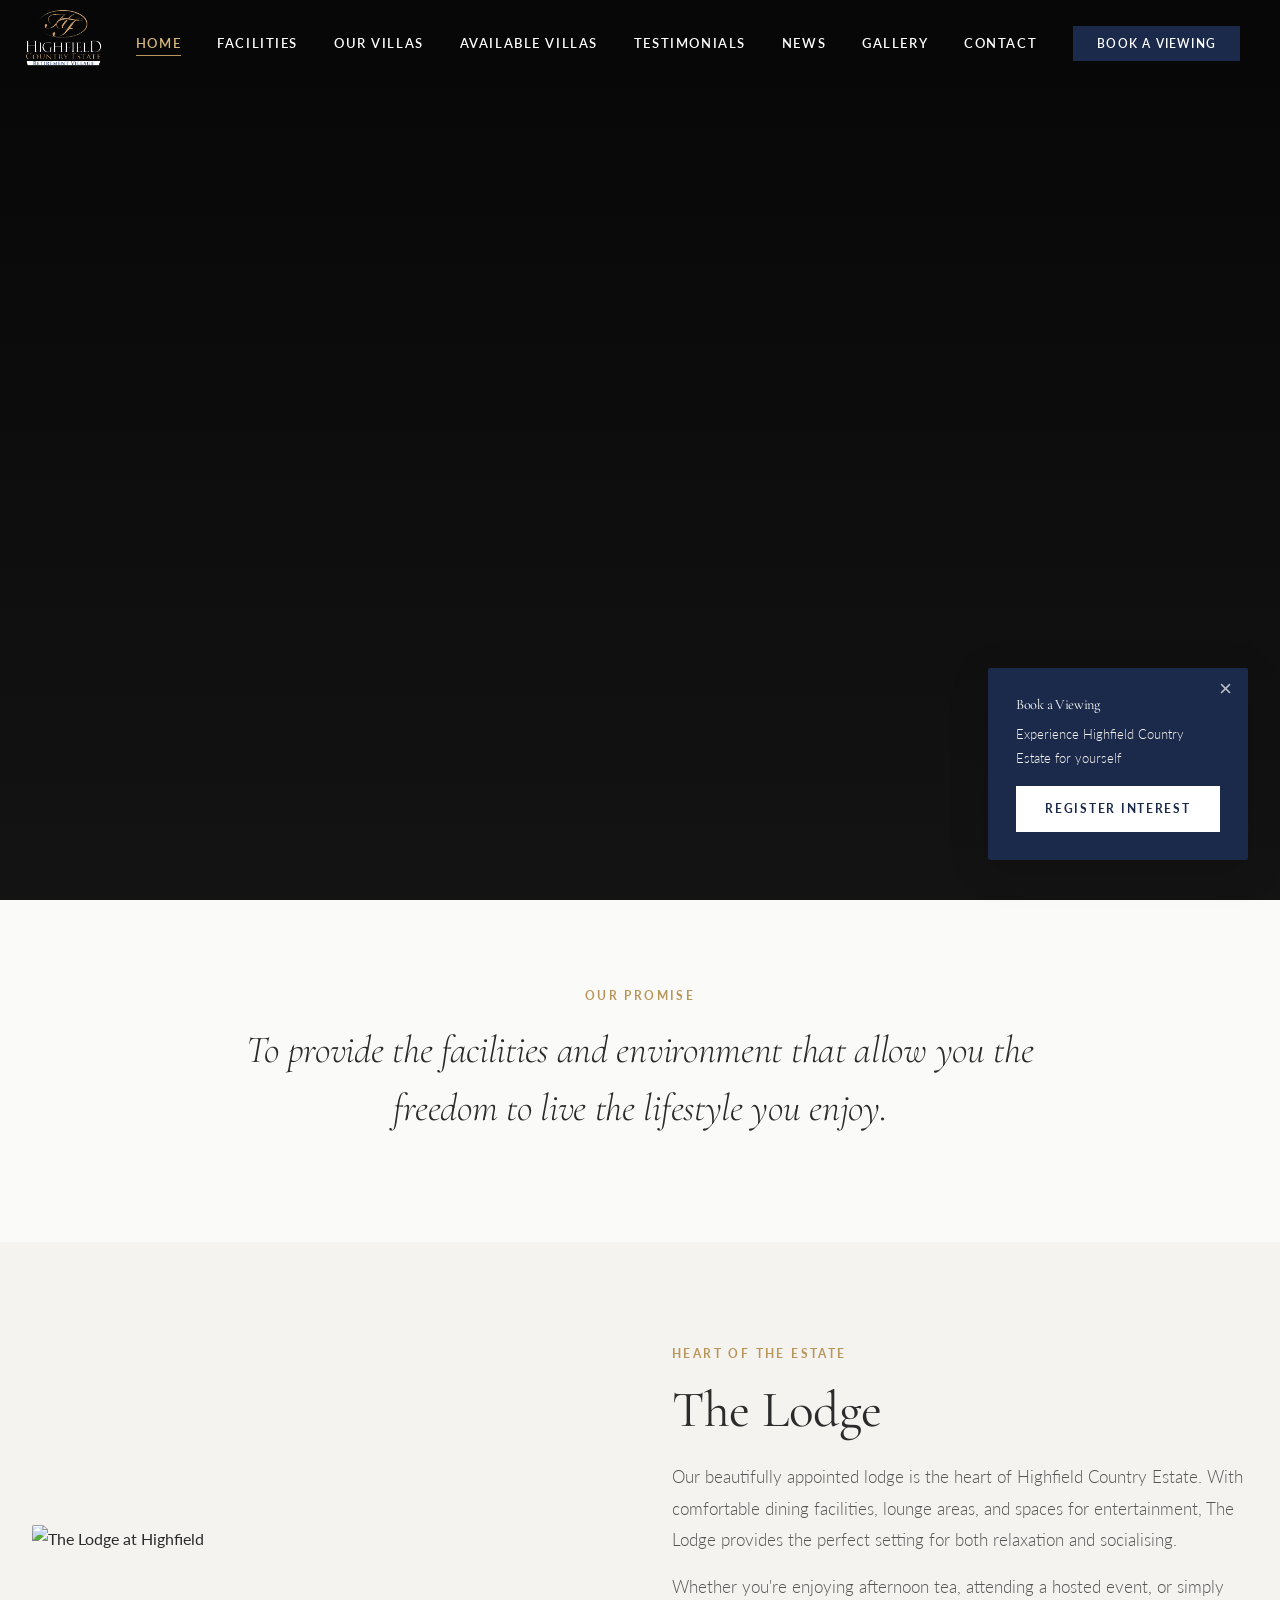
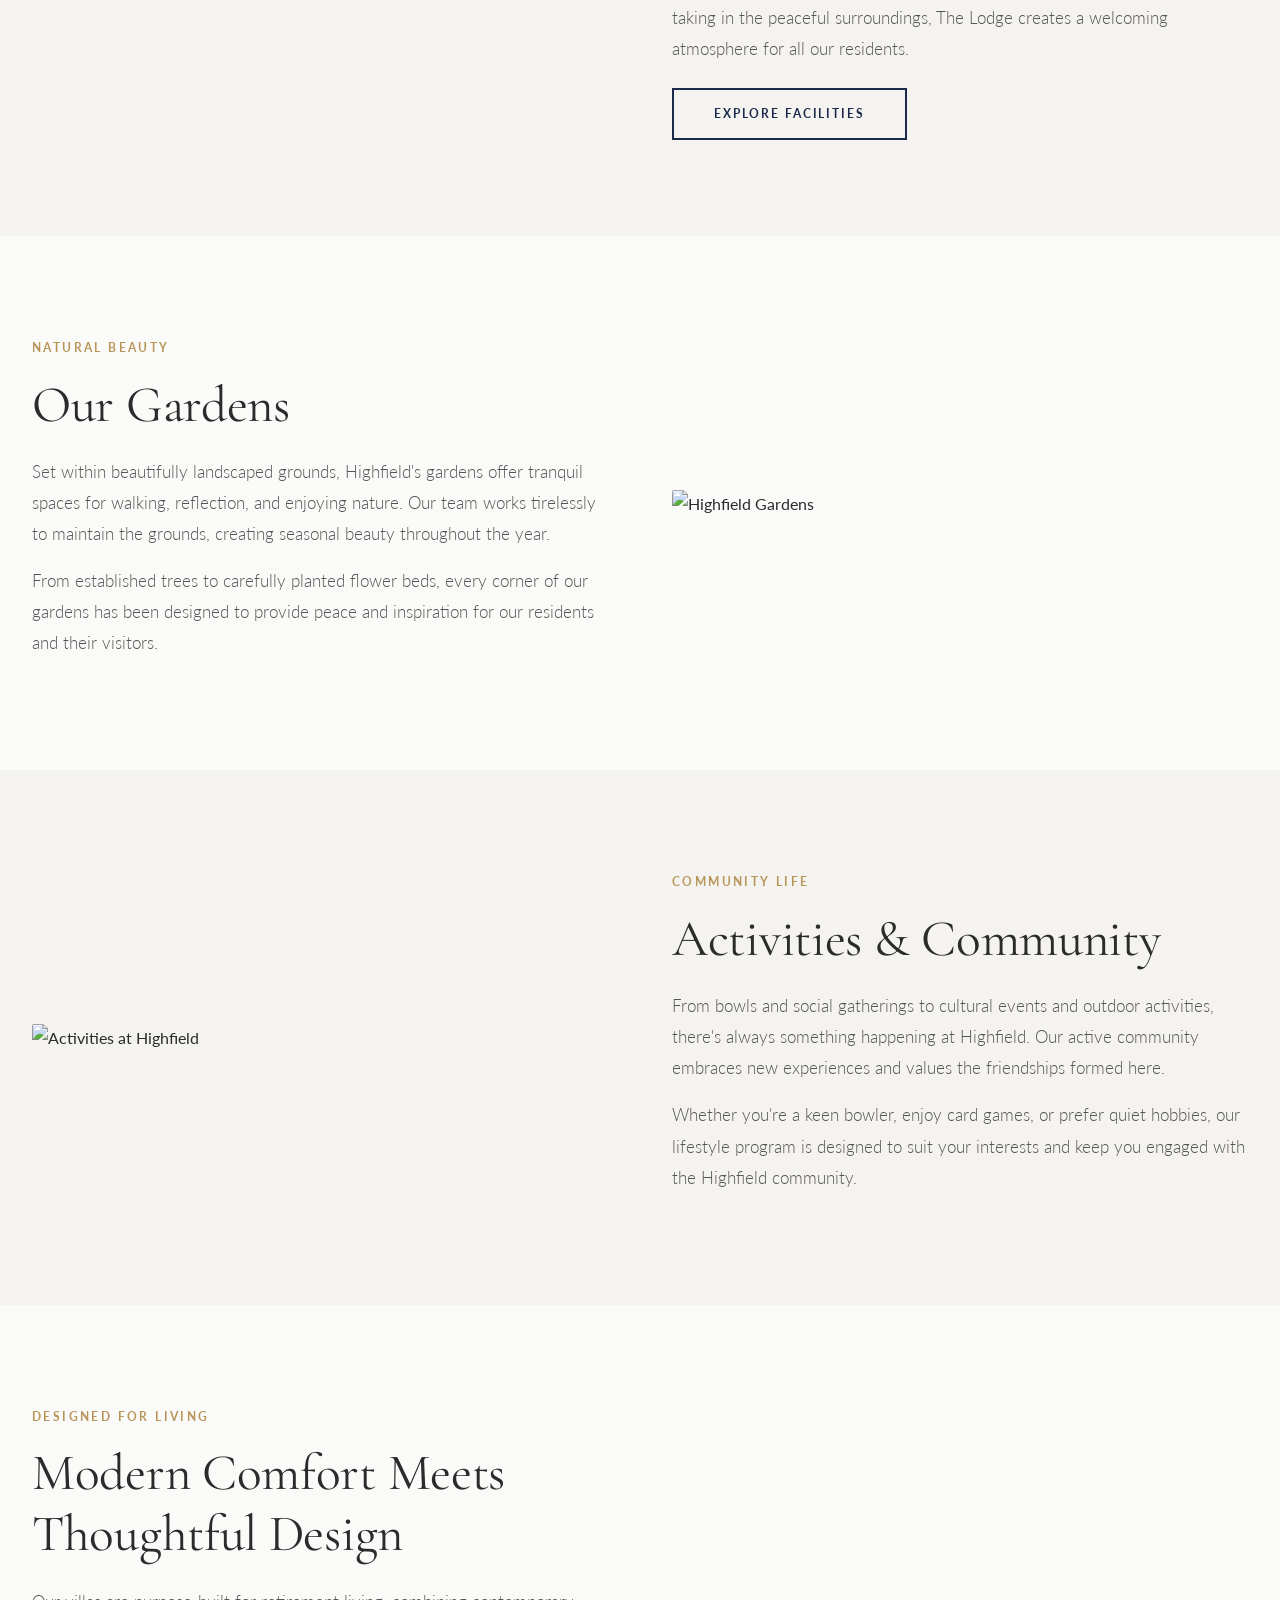
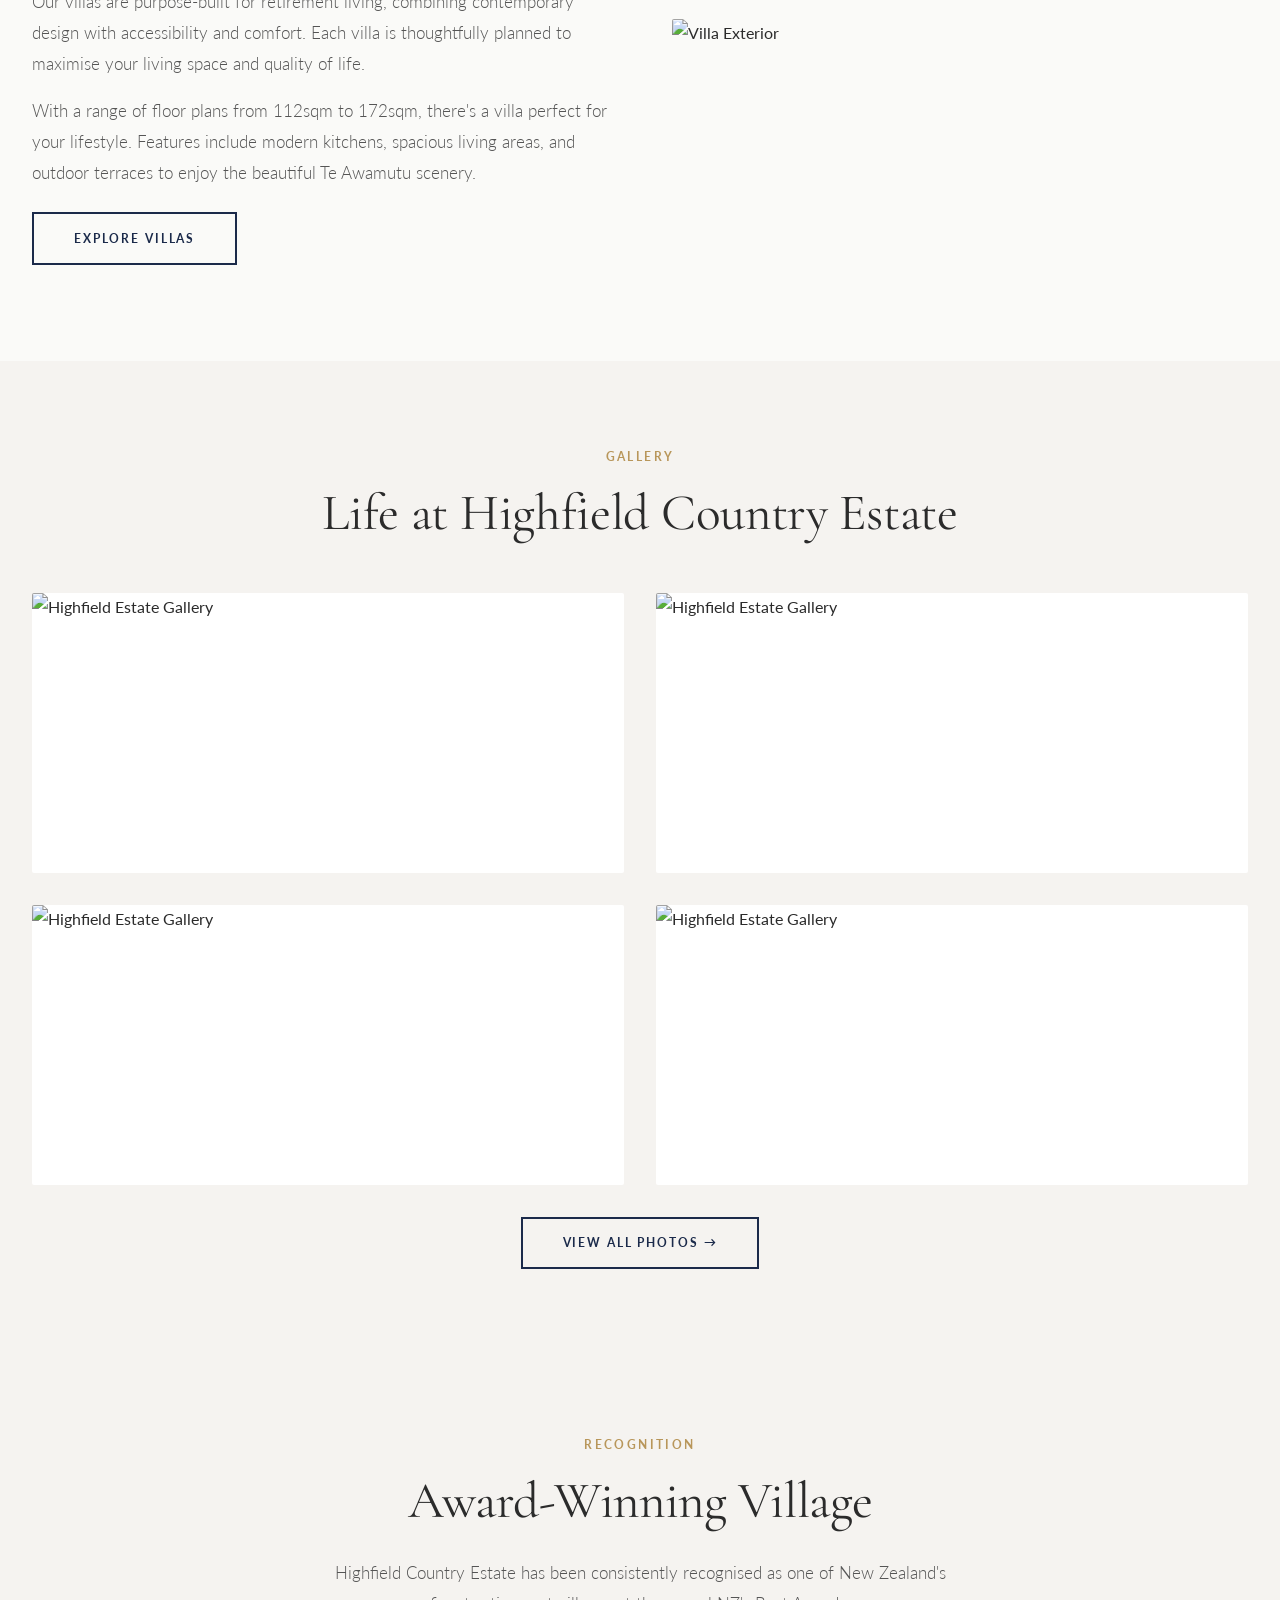
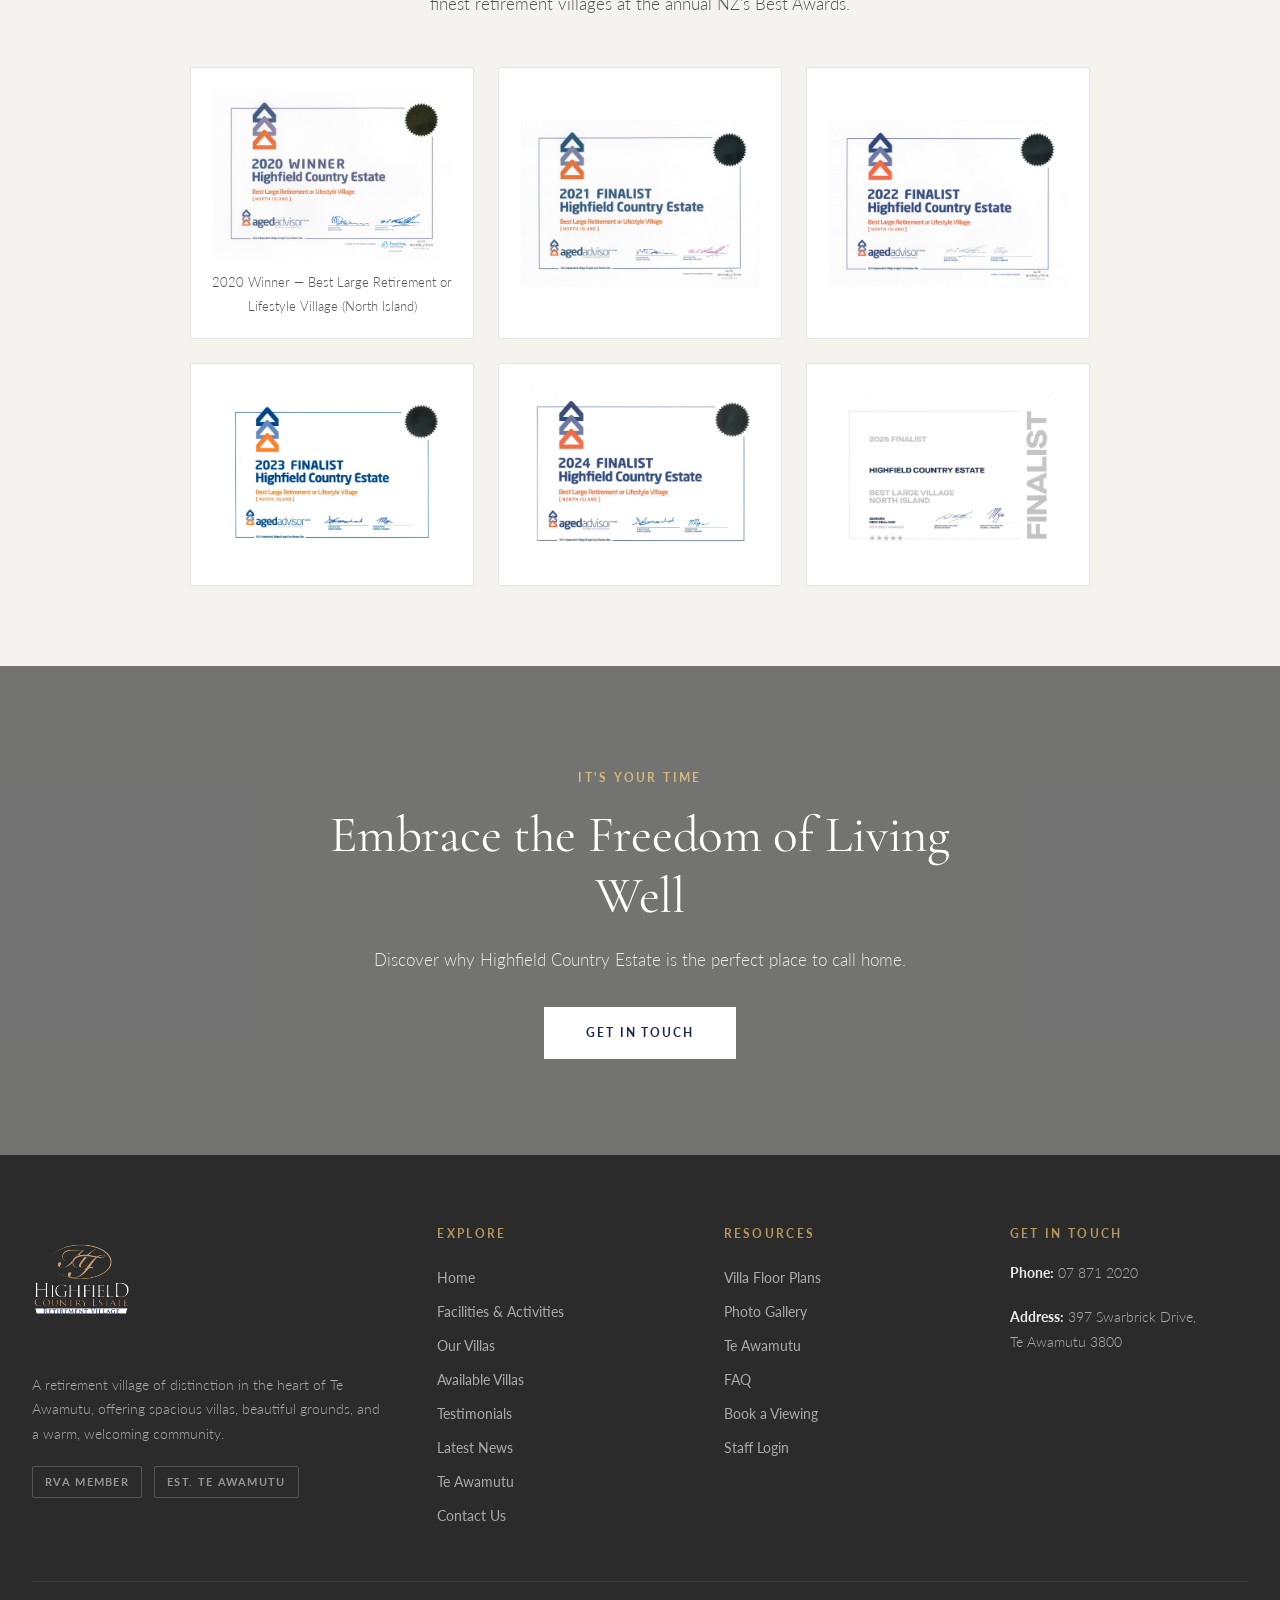
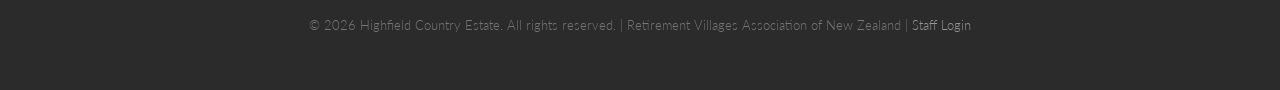
==== commit ab9a78a4: "Add files via upload" ====
--- a/index.html
+++ b/index.html
@@ -36,7 +36,7 @@
           <li><a href="available-villas.html">Available Villas</a></li>
           <li><a href="testimonials.html">Testimonials</a></li>
           <li><a href="news.html">News</a></li>
-          <li><a href="te-awamutu.html">Te Awamutu</a></li>
+          <li><a href="gallery.html">Gallery</a></li>
           <li><a href="contact.html">Contact</a></li>
           <li><a href="contact.html" class="nav-cta">Book a Viewing</a></li>
         </ul>
@@ -73,7 +73,7 @@
     <div class="container">
       <div class="feature-pair">
         <div class="feature-image">
-          <img src="https://rocketspark.pictures/CF-a0fada23-c4d1-42cc-8fb0-dce01296a823/fit=cover,gravity=auto,width=800,height=600,sharpen=1.00/edc7ed4045e20cb7578a1e4f7e120535.jpg" alt="The Lodge at Highfield">
+          <img data-img="index.photo1" src="https://rocketspark.pictures/CF-a0fada23-c4d1-42cc-8fb0-dce01296a823/fit=cover,gravity=auto,width=800,height=600,sharpen=1.00/edc7ed4045e20cb7578a1e4f7e120535.jpg" alt="The Lodge at Highfield">
         </div>
         <div class="feature-text">
           <span class="section-label">Heart of the Estate</span>
@@ -91,7 +91,7 @@
     <div class="container">
       <div class="feature-pair reverse">
         <div class="feature-image">
-          <img src="https://rocketspark.pictures/CF-a0fada37-031a-4834-889f-451ecf7b7749/fit=cover,gravity=auto,width=800,height=600,sharpen=1.00/ab5c65bf96ad320dcb6ba3081ab6c932.jpg" alt="Highfield Gardens">
+          <img data-img="index.photo2" src="https://rocketspark.pictures/CF-a0fada37-031a-4834-889f-451ecf7b7749/fit=cover,gravity=auto,width=800,height=600,sharpen=1.00/ab5c65bf96ad320dcb6ba3081ab6c932.jpg" alt="Highfield Gardens">
         </div>
         <div class="feature-text">
           <span class="section-label">Natural Beauty</span>
@@ -108,7 +108,7 @@
     <div class="container">
       <div class="feature-pair">
         <div class="feature-image">
-          <img src="https://rocketspark.pictures/CF-a0fada29-d780-4fbc-a0b5-84eb070a6fa5/fit=cover,gravity=auto,width=800,height=600,sharpen=1.00/7f3175b26575e67864157240330cb873.jpg" alt="Activities at Highfield">
+          <img data-img="index.photo3" src="https://rocketspark.pictures/CF-a0fada29-d780-4fbc-a0b5-84eb070a6fa5/fit=cover,gravity=auto,width=800,height=600,sharpen=1.00/7f3175b26575e67864157240330cb873.jpg" alt="Activities at Highfield">
         </div>
         <div class="feature-text">
           <span class="section-label">Community Life</span>
@@ -125,7 +125,7 @@
     <div class="container">
       <div class="feature-pair reverse">
         <div class="feature-image">
-          <img src="https://rocketspark.pictures/CF-a0fada14-8223-42e5-90b7-cc4ac67b92ac/fit=cover,gravity=auto,width=800,height=600,sharpen=1.00/c8ad95cf41478bdef92317811186634d.jpg" alt="Villa Exterior">
+          <img data-img="index.photo4" src="https://rocketspark.pictures/CF-a0fada14-8223-42e5-90b7-cc4ac67b92ac/fit=cover,gravity=auto,width=800,height=600,sharpen=1.00/c8ad95cf41478bdef92317811186634d.jpg" alt="Villa Exterior">
         </div>
         <div class="feature-text">
           <span class="section-label">Designed for Living</span>
@@ -147,16 +147,16 @@
       </div>
       <div class="grid grid-2">
         <div class="grid-card">
-          <img src="https://rocketspark.pictures/CF-a0fada1e-2b29-4f26-a1e4-b51cb29b3406/fit=cover,gravity=auto,width=1600,height=900,sharpen=1.00/17904c80bee8ea301909bb1b33410ad9.jpg" alt="Highfield Estate Gallery">
-        </div>
-        <div class="grid-card">
-          <img src="https://rocketspark.pictures/CF-a0fada1f-905d-4dff-965c-179766e7de4b/fit=cover,gravity=auto,width=1600,height=900,sharpen=1.00/9078ade1f610ec90c364ad7da40259dc.jpg" alt="Highfield Estate Gallery">
-        </div>
-        <div class="grid-card">
-          <img src="https://rocketspark.pictures/CF-a0fada21-38b5-4422-8904-c9c498edcbc9/fit=cover,gravity=auto,width=1600,height=900,sharpen=1.00/1a5025eb36b0789d0f4267bba2011afb.jpg" alt="Highfield Estate Gallery">
-        </div>
-        <div class="grid-card">
-          <img src="https://rocketspark.pictures/CF-a0fada23-c4d1-42cc-8fb0-dce01296a823/fit=cover,gravity=auto,width=1600,height=900,sharpen=1.00/edc7ed4045e20cb7578a1e4f7e120535.jpg" alt="Highfield Estate Gallery">
+          <img data-img="index.photo5" src="https://rocketspark.pictures/CF-a0fada1e-2b29-4f26-a1e4-b51cb29b3406/fit=cover,gravity=auto,width=1600,height=900,sharpen=1.00/17904c80bee8ea301909bb1b33410ad9.jpg" alt="Highfield Estate Gallery">
+        </div>
+        <div class="grid-card">
+          <img data-img="index.photo6" src="https://rocketspark.pictures/CF-a0fada1f-905d-4dff-965c-179766e7de4b/fit=cover,gravity=auto,width=1600,height=900,sharpen=1.00/9078ade1f610ec90c364ad7da40259dc.jpg" alt="Highfield Estate Gallery">
+        </div>
+        <div class="grid-card">
+          <img data-img="index.photo7" src="https://rocketspark.pictures/CF-a0fada21-38b5-4422-8904-c9c498edcbc9/fit=cover,gravity=auto,width=1600,height=900,sharpen=1.00/1a5025eb36b0789d0f4267bba2011afb.jpg" alt="Highfield Estate Gallery">
+        </div>
+        <div class="grid-card">
+          <img data-img="index.photo8" src="https://rocketspark.pictures/CF-a0fada23-c4d1-42cc-8fb0-dce01296a823/fit=cover,gravity=auto,width=1600,height=900,sharpen=1.00/edc7ed4045e20cb7578a1e4f7e120535.jpg" alt="Highfield Estate Gallery">
         </div>
       </div>
       <div class="text-center" style="margin-top: 2rem;">
@@ -179,7 +179,7 @@
 
   <!-- ===== CTA BANNER ===== -->
   <section class="cta-banner">
-    <div class="cta-banner-bg" style="background-image: url('https://rocketspark.pictures/CF-a0fada1e-2b29-4f26-a1e4-b51cb29b3406/fit=cover,gravity=auto,width=1600,height=900,sharpen=1.00/17904c80bee8ea301909bb1b33410ad9.jpg');"></div>
+    <div class="cta-banner-bg" data-img="index.banner" style="background-image: url('https://rocketspark.pictures/CF-a0fada1e-2b29-4f26-a1e4-b51cb29b3406/fit=cover,gravity=auto,width=1600,height=900,sharpen=1.00/17904c80bee8ea301909bb1b33410ad9.jpg');"></div>
     <div class="cta-banner-content">
       <span class="section-label" style="color: var(--gold-light);">It's Your Time</span>
       <h2 data-edit="index.heading8">Embrace the Freedom of Living Well</h2>
@@ -217,6 +217,7 @@
           <h4>Resources</h4>
           <a href="villas.html#floor-plans">Villa Floor Plans</a>
           <a href="gallery.html">Photo Gallery</a>
+          <a href="te-awamutu.html">Te Awamutu</a>
           <a href="contact.html#faq">FAQ</a>
           <a href="contact.html">Book a Viewing</a>
           <a href="staff-login.html">Staff Login</a>
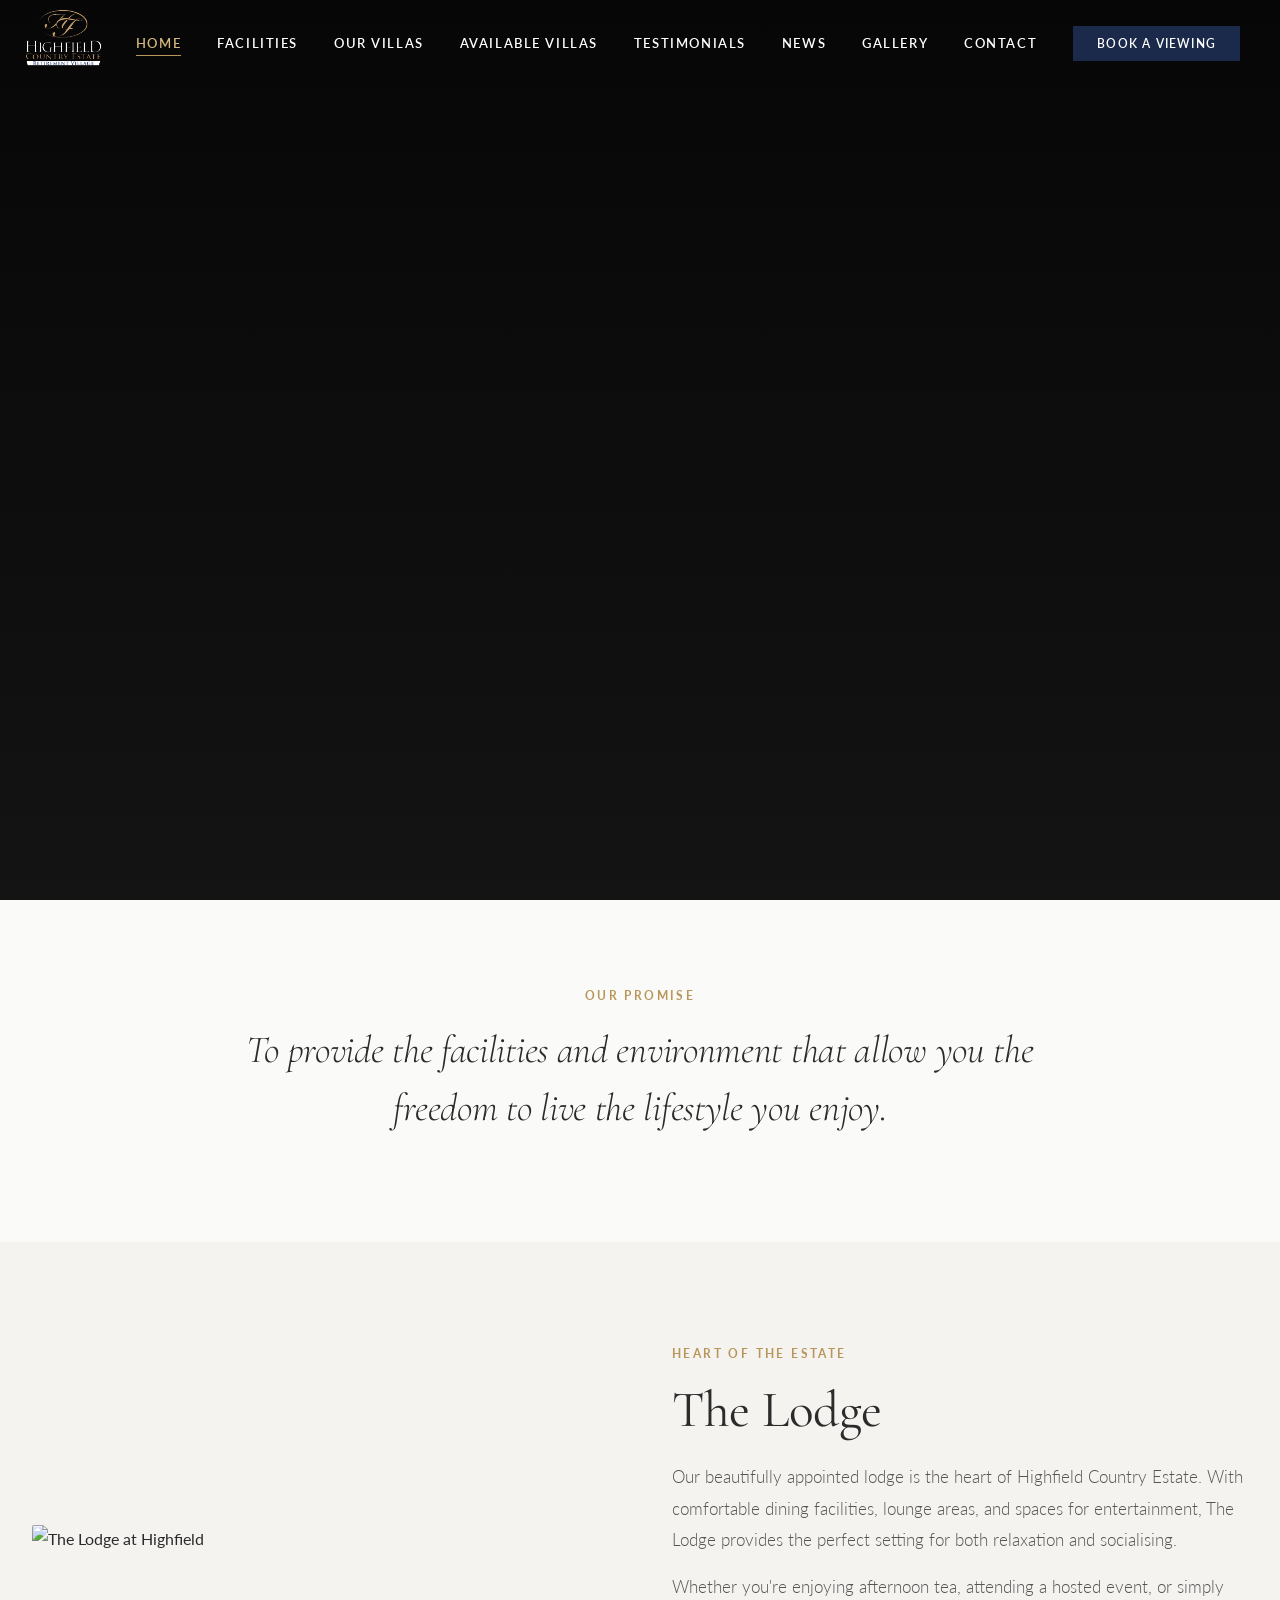
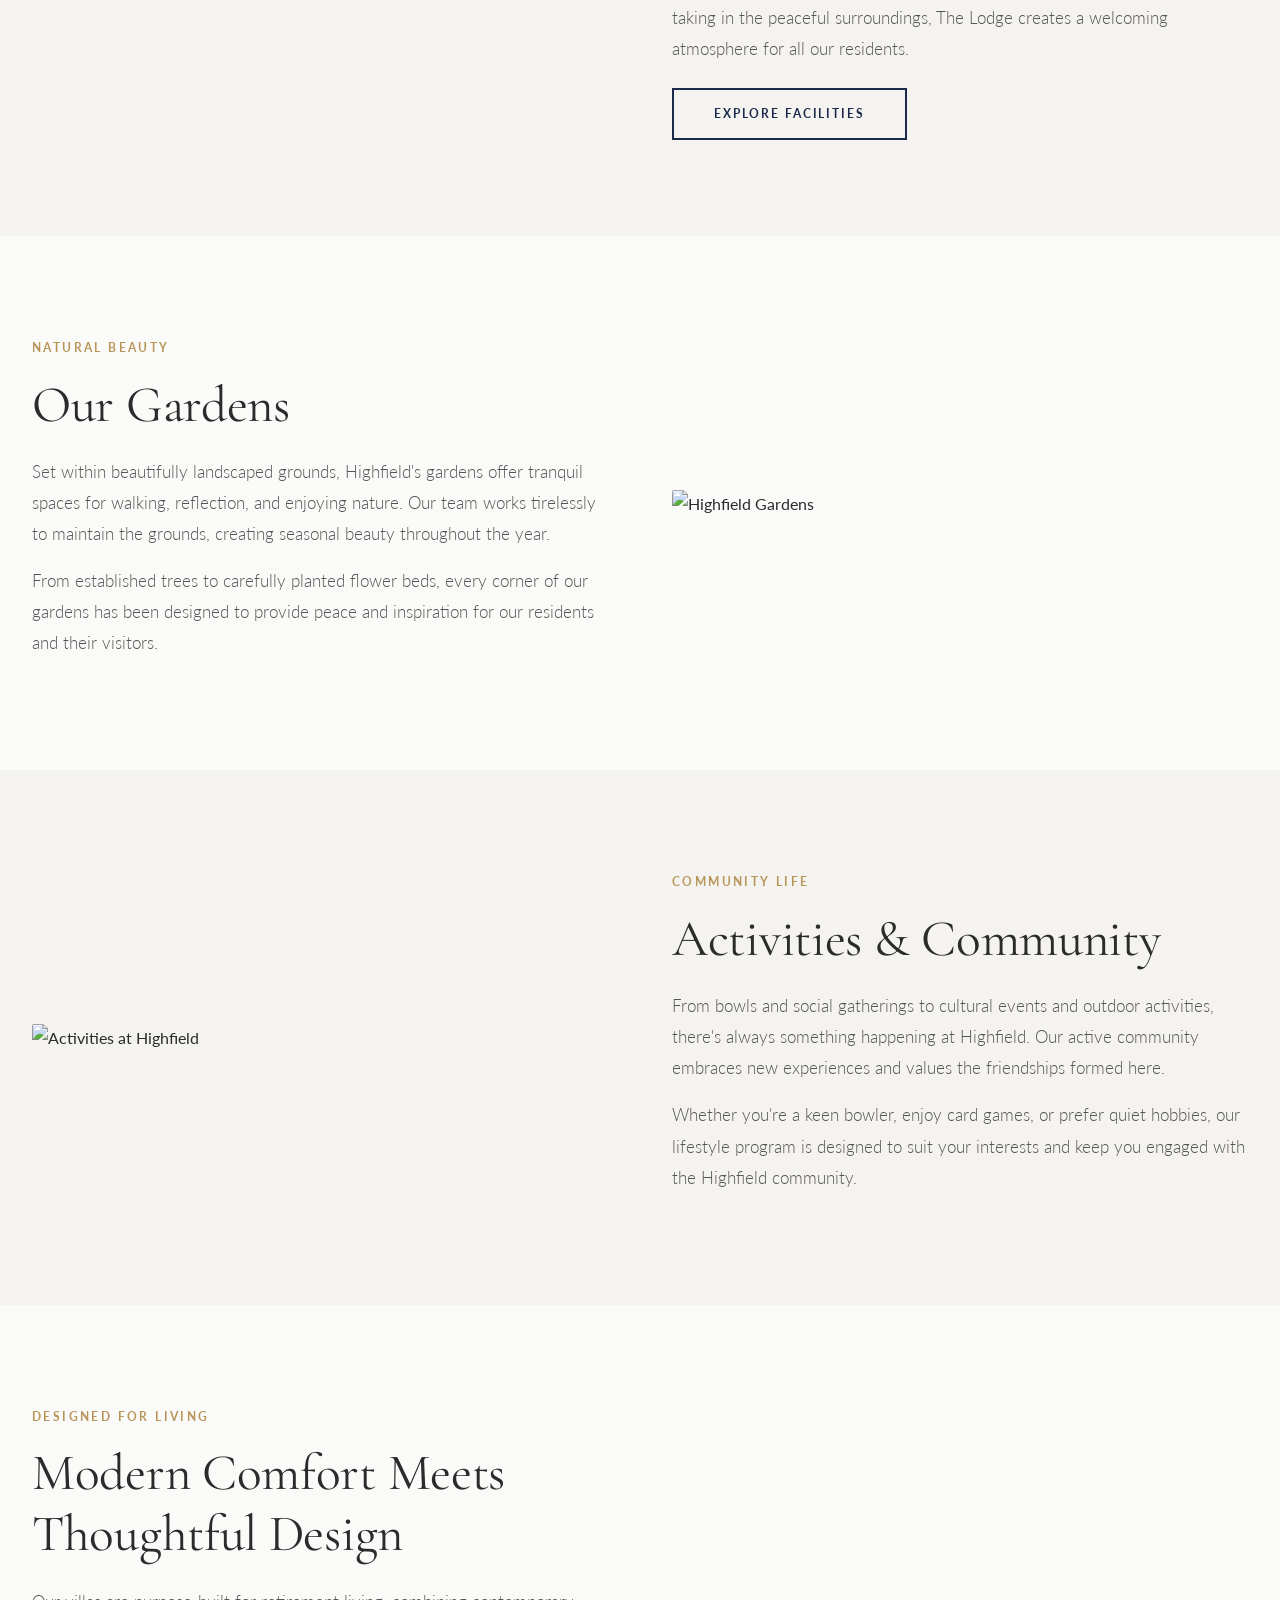
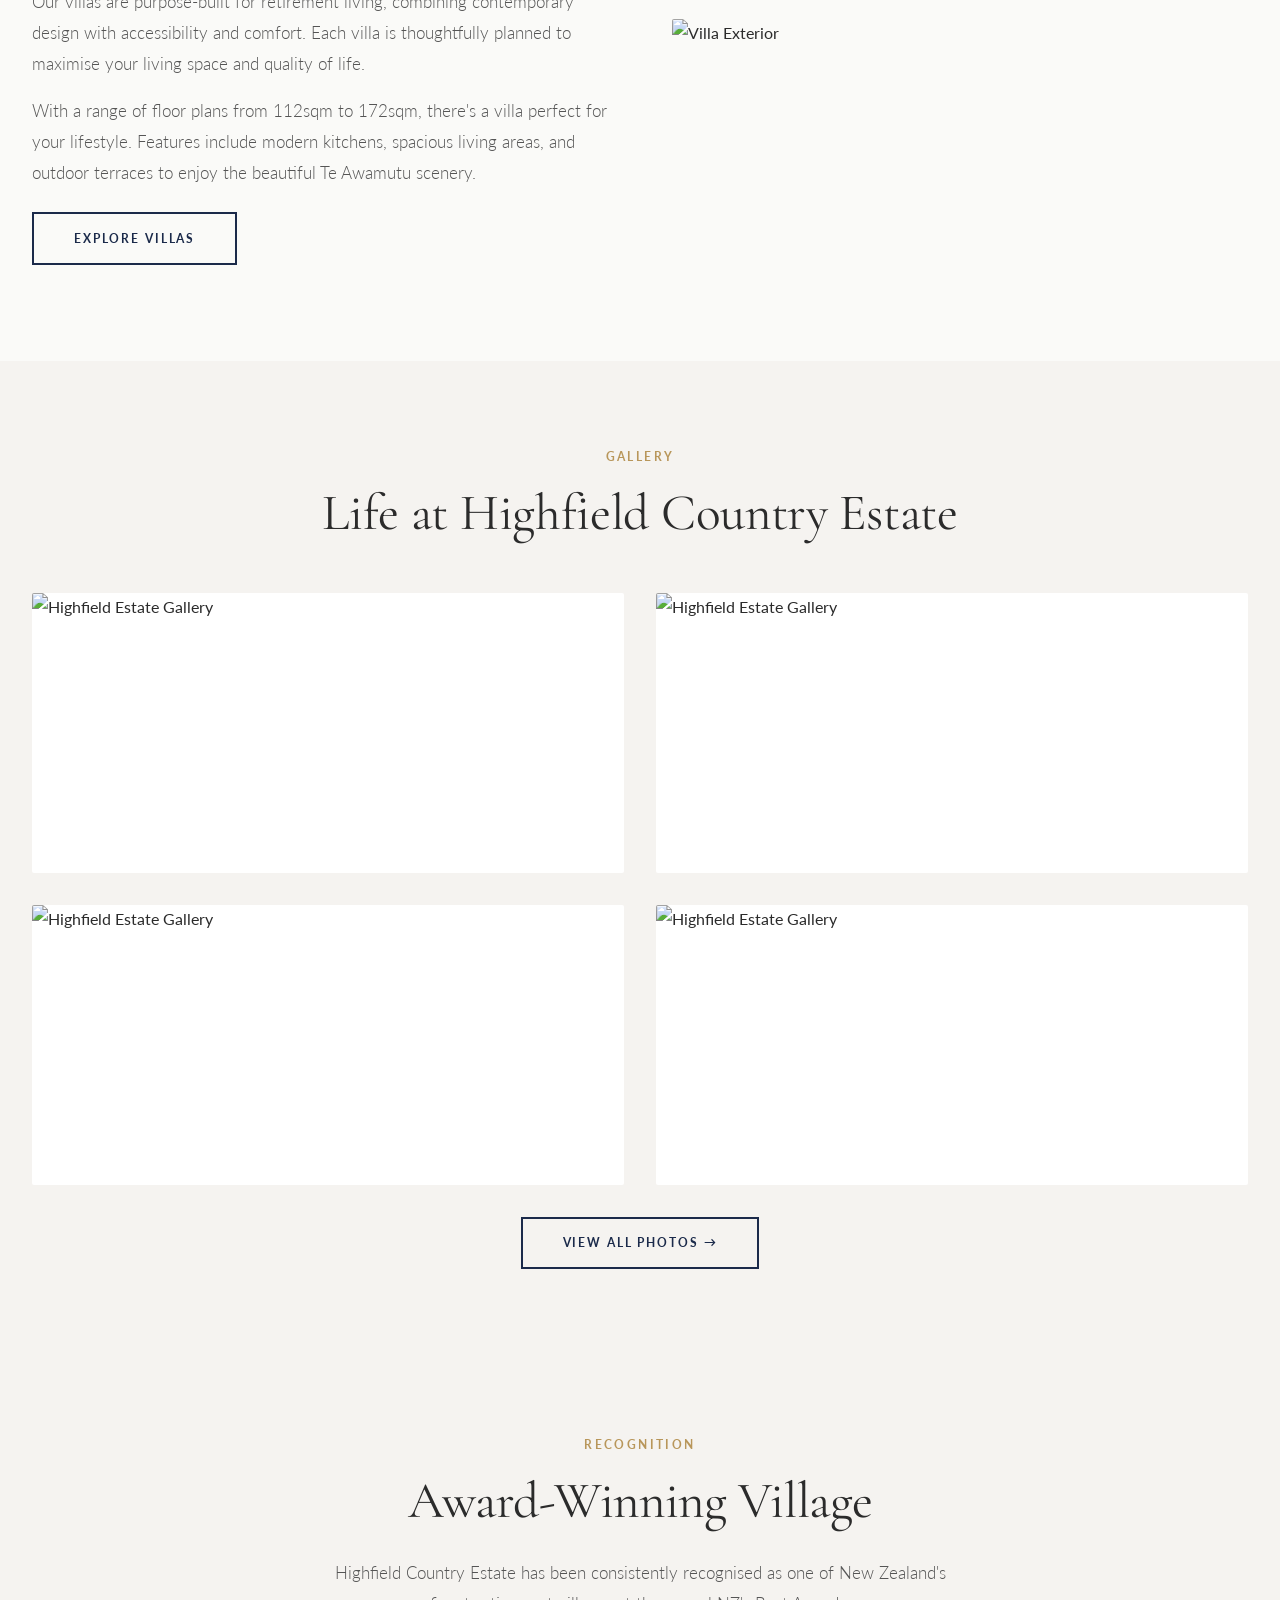
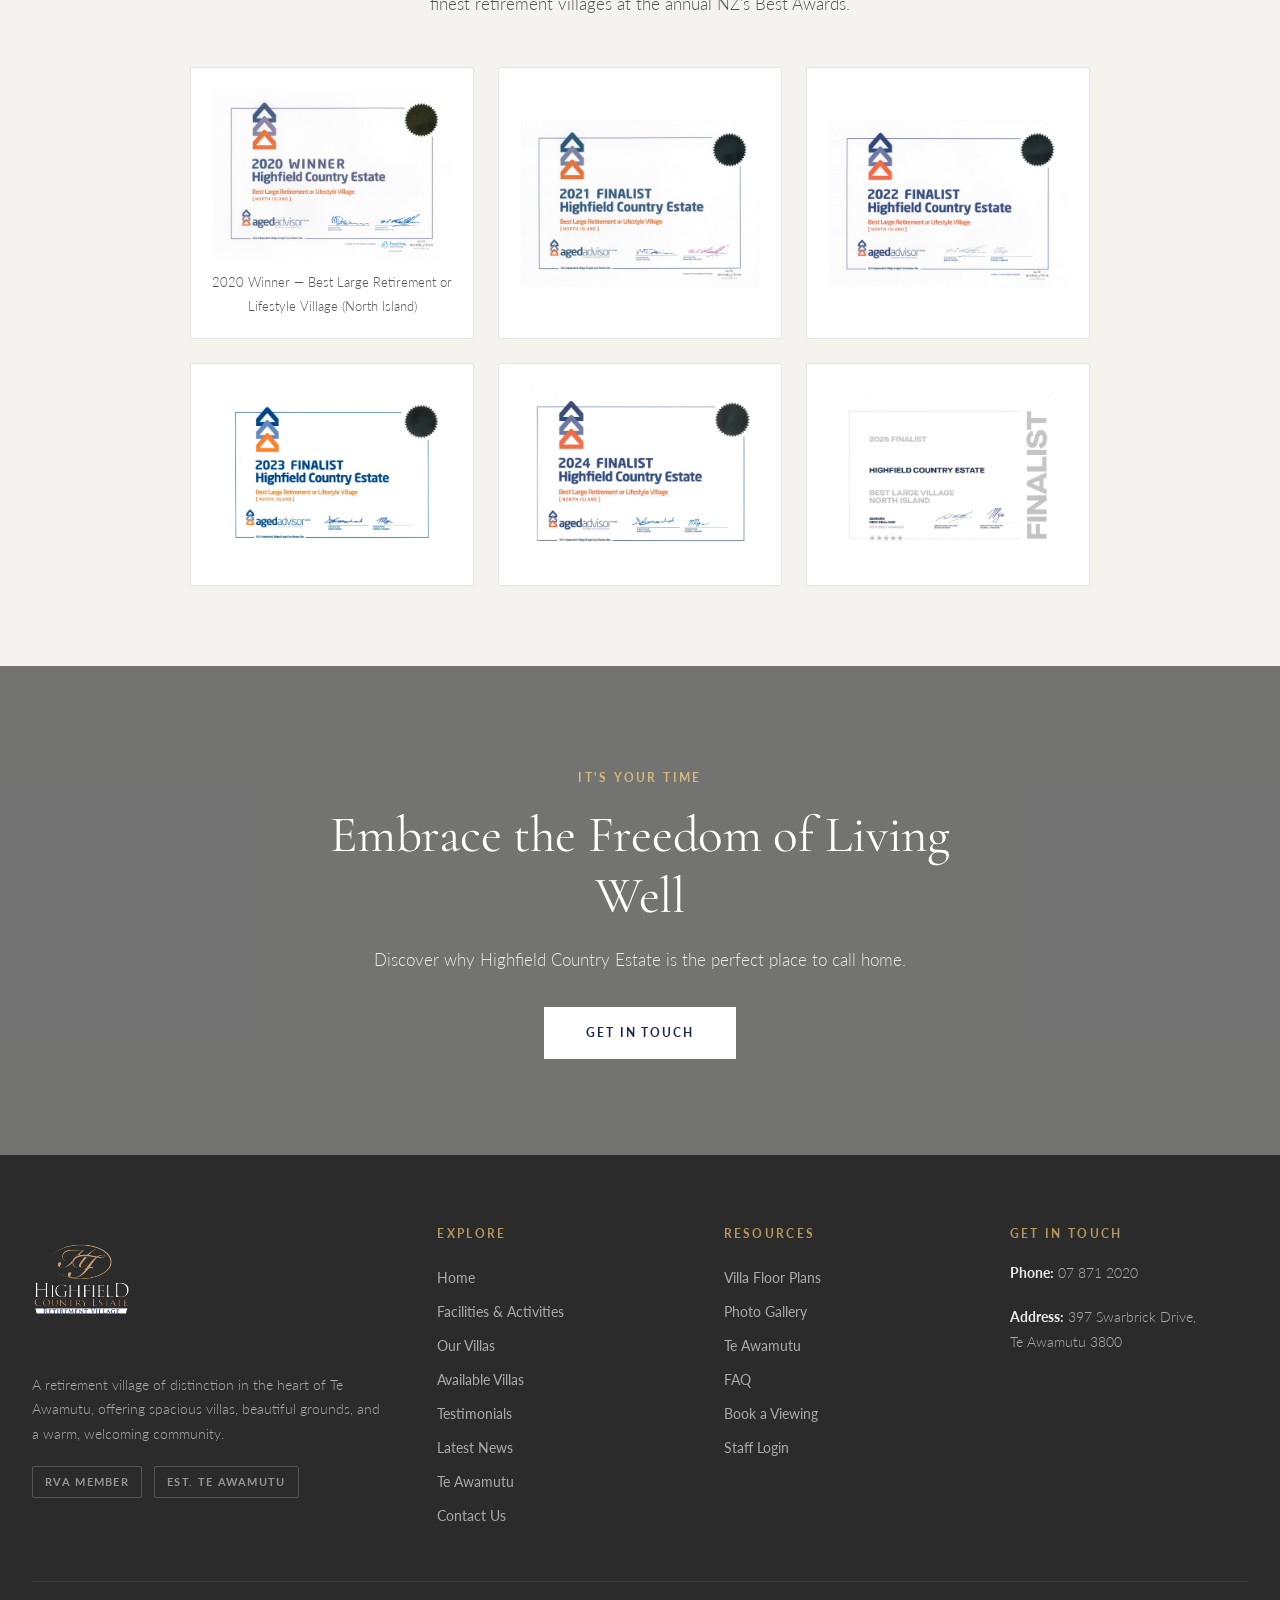
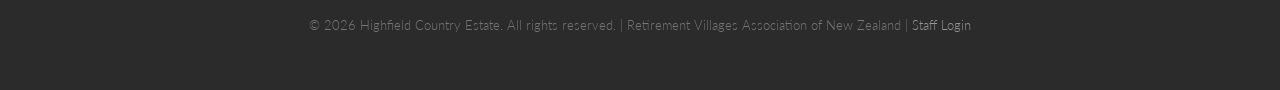
==== commit 7be310e9: "Add files via upload" ====
--- a/index.html
+++ b/index.html
@@ -235,12 +235,6 @@
   </footer>
 
   <!-- ===== STICKY SIDEBAR ===== -->
-  <aside class="sticky-sidebar" id="stickySidebar">
-    <button class="sidebar-close" onclick="document.getElementById('stickySidebar').style.display='none'" aria-label="Close">&times;</button>
-    <h4>Book a Viewing</h4>
-    <p data-edit="index.para12">Experience Highfield Country Estate for yourself</p>
-    <a href="contact.html" class="btn btn-light">Register Interest</a>
-  </aside>
 
   <script src="js/site-data.js"></script>
   <script src="js/cms.js"></script>
